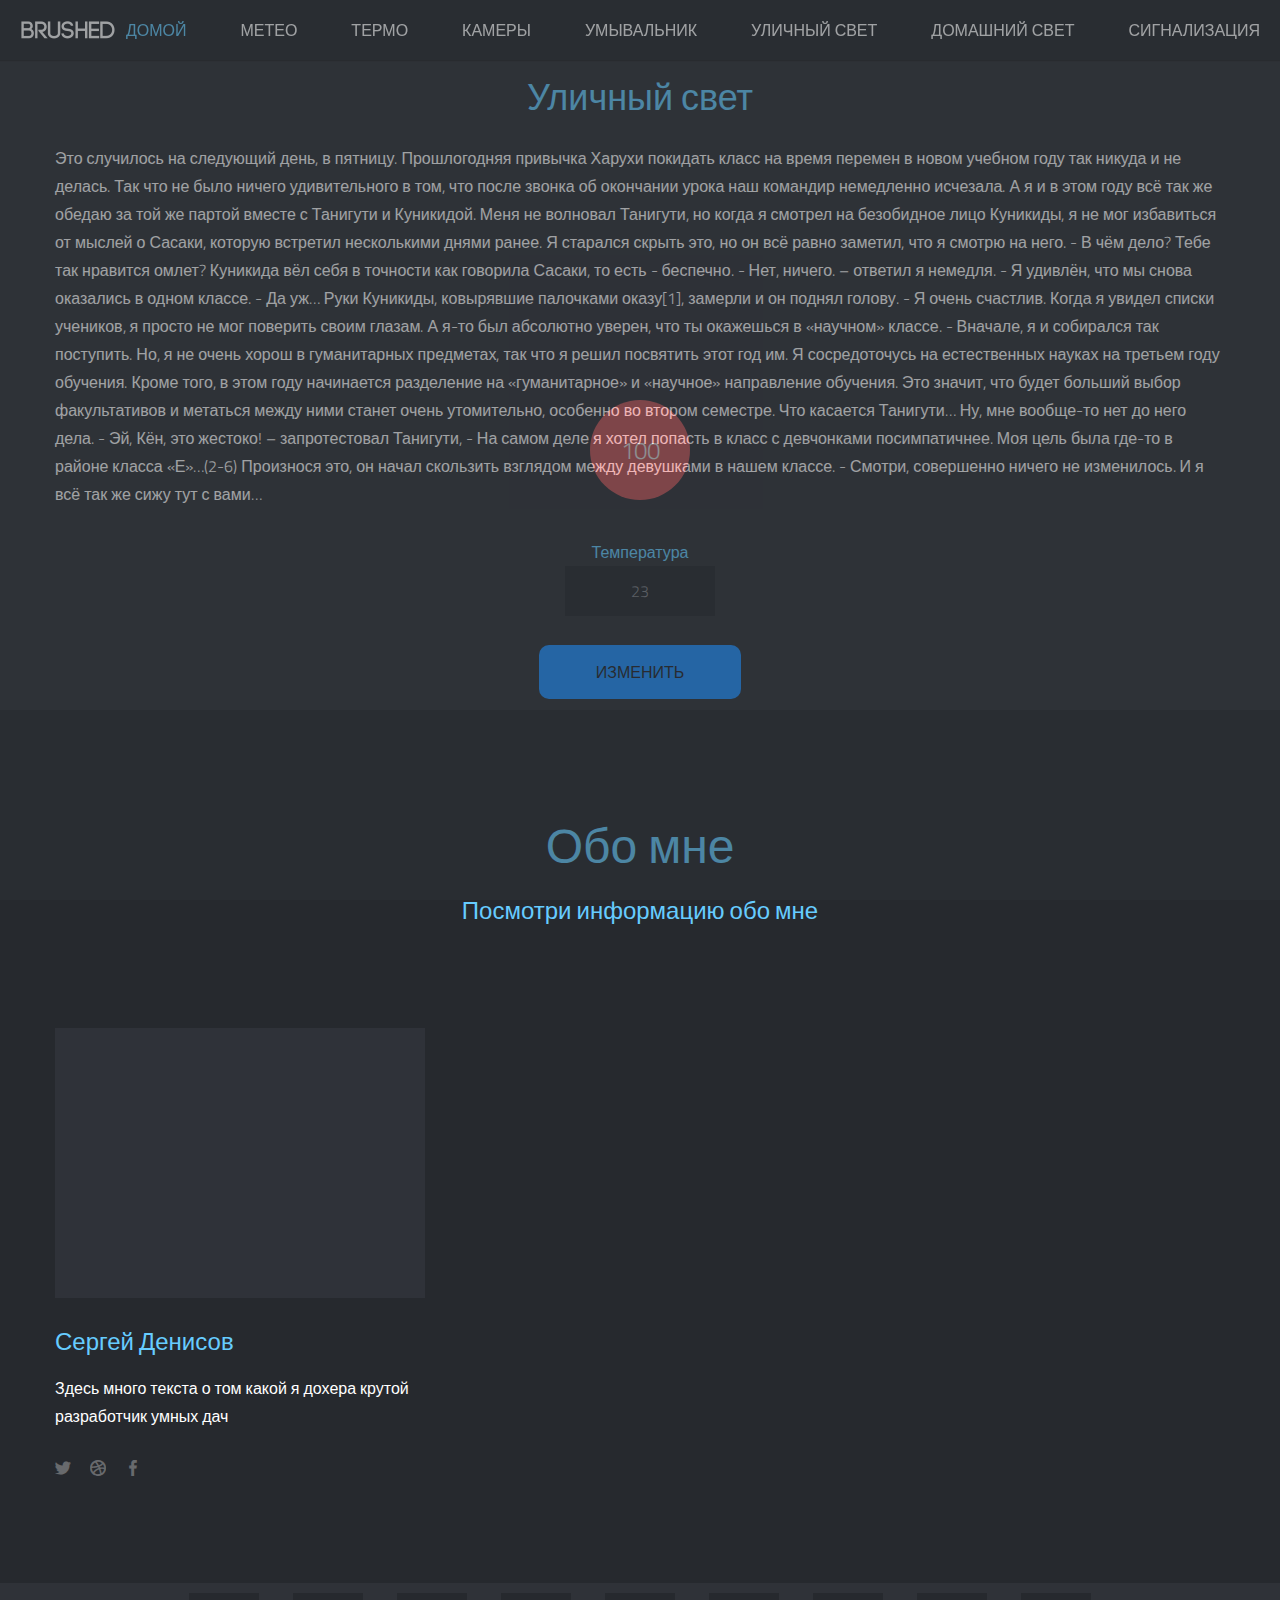
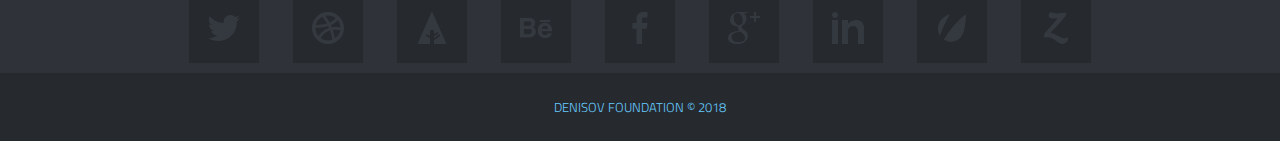
==== main.html @ de4d0b12 "Remake site core" ====
<!DOCTYPE html>
<!--[if lt IE 7]><html class="no-js lt-ie9 lt-ie8 lt-ie7" lang="en"> <![endif]-->
<!--[if (IE 7)&!(IEMobile)]><html class="no-js lt-ie9 lt-ie8" lang="en"><![endif]-->
<!--[if (IE 8)&!(IEMobile)]><html class="no-js lt-ie9" lang="en"><![endif]-->
<!--[if (IE 9)]><html class="no-js ie9" lang="en"><![endif]-->
<!--[if gt IE 8]><!--> <html lang="en-US"> <!--<![endif]-->
<head>

<!-- Meta Tags -->
<meta http-equiv="Content-Type" content="text/html; charset=UTF-8" />

<title>Дача будущего</title>   

<meta name="description" content="Insert Your Site Description" /> 

<!-- Mobile Specifics -->
<meta name="viewport" content="width=device-width, initial-scale=1.0">
<meta name="HandheldFriendly" content="true"/>
<meta name="MobileOptimized" content="320"/>   

<!-- Mobile Internet Explorer ClearType Technology -->
<!--[if IEMobile]>  <meta http-equiv="cleartype" content="on">  <![endif]-->


<link href="/css/bootstrap.min.css" rel="stylesheet">
<link href="/css/main.css" rel="stylesheet">
<link href="/css/supersized.css" rel="stylesheet">
<link href="/css/supersized.shutter.css" rel="stylesheet">
<link href="/css/fancybox/jquery.fancybox.css" rel="stylesheet">
<link href="/css/fonts.css" rel="stylesheet">
<link href="/css/shortcodes.css" rel="stylesheet">
<link href="/css/bootstrap-responsive.min.css" rel="stylesheet">
<link href="/css/responsive.css" rel="stylesheet">
<link href="/css/supersized.css" rel="stylesheet">
<link href="/css/supersized.shutter.css" rel="stylesheet">


<link href='http://fonts.googleapis.com/css?family=Titillium+Web:400,200,200italic,300,300italic,400italic,600,600italic,700,700italic,900' rel='stylesheet' type='text/css'>

<!-- Fav Icon -->
<link rel="shortcut icon" href="#">

<link rel="apple-touch-icon" href="#">
<link rel="apple-touch-icon" sizes="114x114" href="#">
<link rel="apple-touch-icon" sizes="72x72" href="#">
<link rel="apple-touch-icon" sizes="144x144" href="#">

<script src="/js/modernizr.js"></script>

<!-- Analytics -->
<script type="text/javascript">

  var _gaq = _gaq || [];
  _gaq.push(['_setAccount', 'Insert Your Code']);
  _gaq.push(['_trackPageview']);

  (function() {
    var ga = document.createElement('script'); ga.type = 'text/javascript'; ga.async = true;
    ga.src = ('https:' == document.location.protocol ? 'https://ssl' : 'http://www') + '.google-analytics.com/ga.js';
    var s = document.getElementsByTagName('script')[0]; s.parentNode.insertBefore(ga, s);
  })();

</script>
<!-- End Analytics -->

</head>


<body>

<!-- This section is for Splash Screen -->
<div class="ole">
<section id="jSplash">
	<div id="circle"></div>
</section>
</div>
<!-- End of Splash Screen -->



<!-- Header -->
<header>
    <div class="sticky-nav">
    	<a id="mobile-nav" class="menu-nav" href="#menu-nav"></a>
        
        <div id="logo">
        	<a id="goUp" href="#home-slider" title="Brushed | Responsive One Page Template">Что это</a>
        </div>
        
        <nav id="menu">
        	<ul id="menu-nav">
            	<li class="current"><a onclick="mainPage()">Домой</a></li>
                <li><a href="#about">Метео</a></li>
                <li><a href="#contact">Термо</a></li>
                <li><a href="#work">Камеры</a></li>
                <li><a href="#about">Умывальник</a></li>
                <li><a href="#contact">Уличный свет</a></li>
                <li><a href="#work">Домашний свет</a></li>
                <li><a href="#work">Сигнализация</a></li>
            </ul>
        </nav>
        
    </div>
</header>
<!-- End Header -->
  



<div id="work" class="page">
	<div class="container">
        <center>
    <h2 class="title" id="title">Уличный свет</h2>
</center>
            <p>
                    Это случилось на следующий день, в пятницу.

Прошлогодняя привычка Харухи покидать класс на время перемен в новом учебном году так никуда и не делась. Так что не было ничего удивительного в том, что после звонка об окончании урока наш командир немедленно исчезала. А я и в этом году всё так же обедаю за той же партой вместе с Танигути и Куникидой.

Меня не волновал Танигути, но когда я смотрел на безобидное лицо Куникиды, я не мог избавиться от мыслей о Сасаки, которую встретил несколькими днями ранее. Я старался скрыть это, но он всё равно заметил, что я смотрю на него.

- В чём дело? Тебе так нравится омлет?

Куникида вёл себя в точности как говорила Сасаки, то есть - беспечно.

- Нет, ничего. – ответил я немедля.

- Я удивлён, что мы снова оказались в одном классе.

- Да уж…

Руки Куникиды, ковырявшие палочками оказу[1], замерли и он поднял голову.

- Я очень счастлив. Когда я увидел списки учеников, я просто не мог поверить своим глазам.

А я-то был абсолютно уверен, что ты окажешься в «научном» классе.

- Вначале, я и собирался так поступить. Но, я не очень хорош в гуманитарных предметах, так что я решил посвятить этот год им. Я сосредоточусь на естественных науках на третьем году обучения. Кроме того, в этом году начинается разделение на «гуманитарное» и «научное» направление обучения. Это значит, что будет больший выбор факультативов и метаться между ними станет очень утомительно, особенно во втором семестре.

Что касается Танигути… Ну, мне вообще-то нет до него дела.

- Эй, Кён, это жестоко! – запротестовал Танигути, - На самом деле я хотел попасть в класс с девчонками посимпатичнее. Моя цель была где-то в районе класса «Е»…(2-6)

Произнося это, он начал скользить взглядом между девушками в нашем классе.

- Смотри, совершенно ничего не изменилось. И я всё так же сижу тут с вами…  
            </p>
            <center>
            <form id="contact-form" class="contact-form" action="#">
                <a>Температура</a>
                <p class="contact-email">
                    <b><input style="width: 150px; text-align: center;" id="temp" type="text" placeholder="23" value="" name="email" /></b>
                </p>
                <br>
                <p>
                    <a style="width: 150px;" id="contact-submit" class="button" onclick="setTemp()">Изменить</a>
                </p>
            </form>
        </center>
    </div>
</div>




<!-- About Section -->
<div id="about" class="page-alternate">
<div class="container">
    <!-- Title Page -->
    <div class="row">
        <div class="span12">
            <div class="title-page">
                <h2 class="title">Обо мне</h2>
                <h3 class="title-description">Посмотри информацию обо мне</h3>
            </div>
        </div>
    </div>
    <!-- End Title Page -->
    
    <!-- People -->
    <div class="row" >
        <!-- Start Profile -->      
    	<div class="span4 profile" >     
        	<div class="image-wrap">                   
                <div class="hover-wrap">                    
                    <span class="overlay-img"></span>
                    <span class="overlay-text-thumb">Разработчик</span>
                </div>
                <img src="/img/profile/profile-01.jpg" alt="John Doe">
            </div>            
            <h3 class="profile-name">Сергей Денисов</h3>
            <p class="profile-description">Здесь много текста о том какой я дохера крутой разработчик умных дач</p>
            	
            <div class="social">
            	<ul class="social-icons">
                	<li><a href="#"><i class="font-icon-social-twitter"></i></a></li>
                    <li><a href="#"><i class="font-icon-social-dribbble"></i></a></li>
                    <li><a href="#"><i class="font-icon-social-facebook"></i></a></li>
                </ul>
            </div>
        
        </div>
    
        <!-- End Profile -->
    </div>
    <!-- End People -->
</div>
</div>
<!-- End About Section -->


<!-- 
<div id="contact" class="page">
<div class="container">

    <div class="row">
        <div class="span12">
            <div class="title-page">
                <h2 class="title">Get in Touch</h2>
                <h3 class="title-description">We’re currently accepting new client projects. We look forward to serving you.</h3>
            </div>
        </div>
    </div>

    

    <div class="row">
    	<div class="span9">
        
        	<form id="contact-form" class="contact-form" action="#">
            	<p class="contact-name">
            		<input id="contact_name" type="text" placeholder="Full Name" value="" name="name" />
                </p>
                <p class="contact-email">
                	<input id="contact_email" type="text" placeholder="Email Address" value="" name="email" />
                </p>
                <p class="contact-message">
                	<textarea id="contact_message" placeholder="Your Message" name="message" rows="15" cols="40"></textarea>
                </p>
                <p class="contact-submit">
                	<a id="contact-submit" class="submit" href="#">Send Your Email</a>
                </p>
                
                <div id="response">
                
                </div>
            </form>
         
        </div>
        
        <div class="span3">
        	<div class="contact-details">
        		<h3>Contact Details</h3>
                <ul>
                    <li><a href="#">hello@brushed.com</a></li>
                    <li>(916) 375-2525</li>
                    <li>
                        Brushed Studio
                        <br>
                        5240 Vanish Island. 105
                        <br>
                        Unknow
                    </li>
                </ul>
            </div>
        </div>
    </div>

</div>
</div>
 End Contact Section -->


<!-- Socialize -->
<div id="social-area" class="page">
	<div class="container">
    	<div class="row">
            <div class="span12">
                <nav id="social">
                    <ul>
                        <li><a href="https://twitter.com/Bluxart" title="Follow Me on Twitter" target="_blank"><span class="font-icon-social-twitter"></span></a></li>
                        <li><a href="http://dribbble.com/Bluxart" title="Follow Me on Dribbble" target="_blank"><span class="font-icon-social-dribbble"></span></a></li>
                        <li><a href="http://forrst.com/people/Bluxart" title="Follow Me on Forrst" target="_blank"><span class="font-icon-social-forrst"></span></a></li>
                        <li><a href="http://www.behance.net/alessioatzeni" title="Follow Me on Behance" target="_blank"><span class="font-icon-social-behance"></span></a></li>
                        <li><a href="https://www.facebook.com/Bluxart" title="Follow Me on Facebook" target="_blank"><span class="font-icon-social-facebook"></span></a></li>
                        <li><a href="https://plus.google.com/105500420878314068694" title="Follow Me on Google Plus" target="_blank"><span class="font-icon-social-google-plus"></span></a></li>
                        <li><a href="http://www.linkedin.com/in/alessioatzeni" title="Follow Me on LinkedIn" target="_blank"><span class="font-icon-social-linkedin"></span></a></li>
                        <li><a href="http://themeforest.net/user/Bluxart" title="Follow Me on ThemeForest" target="_blank"><span class="font-icon-social-envato"></span></a></li>
                        <li><a href="http://zerply.com/Bluxart/public" title="Follow Me on Zerply" target="_blank"><span class="font-icon-social-zerply"></span></a></li>
                    </ul>
                </nav>
            </div>
        </div>
    </div>
</div>
<!-- End Socialize -->

<!-- Footer -->
<footer>
	<p class="credits"><a>Denisov Foundation &copy; 2018</a></a></p>
</footer>
<!-- End Footer -->

<!-- Back To Top -->
<a id="back-to-top" href="#">
	<i class="font-icon-arrow-simple-up"></i>
</a>
<!-- End Back to Top -->


<!-- Js -->
<script src="http://ajax.googleapis.com/ajax/libs/jquery/1.9.1/jquery.min.js"></script> <!-- jQuery Core -->
<script src="/js/bootstrap.min.js"></script> <!-- Bootstrap -->
<script src="/js/supersized.3.2.7.min.js"></script> <!-- Slider -->
<script src="/js/waypoints.js"></script> <!-- WayPoints -->
<script src="/js/waypoints-sticky.js"></script> <!-- Waypoints for Header -->
<script src="/js/jquery.isotope.js"></script> <!-- Isotope Filter -->
<script src="/js/jquery.fancybox.pack.js"></script> <!-- Fancybox -->
<script src="/js/jquery.fancybox-media.js"></script> <!-- Fancybox for Media -->
<script src="/js/jquery.tweet.js"></script> <!-- Tweet -->
<script src="/js/plugins.js"></script>
<script src="/js/main.js"></script> <!-- Default JS -->
<script src="/js/temp.js"></script>
<script src="/js/pages.js"></script>
<!-- End Js -->

</body>
</html>
---- css/main.css ----
/*
Theme Name: Brushed 
Theme URI: http://www.themes.alessioatzeni.com/html/brushed/
Author: Alessio Atzeni
Author URI: http://www.alessioatzeni.com
Description: Personal Website and Portfolio of Alessio Atzeni
Version: 1.0
*/


/* ==================================================
   Basic Styles
================================================== */

html, body {
	height: 100%;
}

html, hmtl a{
	width:100%;
	font-size: 100%; 
	-webkit-text-size-adjust: 100%; 
	-ms-text-size-adjust: 100%;
}

body{
	background:#2F3238;
	color:#FFFFFF;
	font-weight:300;
	font-size:16px;
	font-family: 'Titillium Web', sans-serif;
	line-height:28px;
}


a{
	color:#6Cf;
	text-decoration: none;
	cursor: pointer;
	
	-webkit-transition: color 0.1s linear 0s;	
	   -moz-transition: color 0.1s linear 0s;
		 -o-transition: color 0.1s linear 0s;
		    transition: color 0.1s linear 0s;
}

a:hover,
a:active,
a:focus{
	outline: 0;
	color: #00fafa;
	text-decoration:none;
}

a img {
	border: none;
}

a > img {
	vertical-align: bottom;	
}

img {
	max-width: none;	
}

strong {
  	font-weight: 500;
}

p {
	margin: 0 0 30px;
}

hr {
	border-style: dashed;
	border-color: #3C3F45;
	border-bottom: none;
	border-left: none;
	border-right: none;
	margin: 50px 0;	
}

.align_left{
	float:left;
	margin:0 25px 0 0px!important;
}

.align_right{
	float:right;
	margin:0 0 0 25px!important;
}

.text_align_left {
	text-align: left;
}

.text_align_center {
	text-align: center;
}

.text_align_right {
	text-align: right;	
}

.color-text {
    color: #DE5E60;
}

.through{
	text-decoration:line-through;
}

input, button, select, textarea {
	font-weight: 300;
	font-family: 'Titillium Web', sans-serif;
	outline: 0;
}

input:focus, 
textarea:focus,
input[type="text"]:focus {
	outline: 0;
}

input:-moz-placeholder,
textarea:-moz-placeholder {
  color: #7F8289;
}

input:-ms-input-placeholder,
textarea:-ms-input-placeholder {
  color: #7F8289;
}

input::-webkit-input-placeholder,
textarea::-webkit-input-placeholder {
  color: #7F8289;
}

/* ==================================================
   Code and Pre
================================================== */

code,
pre {
  	padding: 0 3px 2px;
  	-webkit-border-radius: 3px;
       -moz-border-radius: 3px;
            border-radius: 3px;
  	color: #232527;
  	font-size: 12px;
  	font-family: Monaco, Menlo, Consolas, "Courier New", monospace;
}

code {
  	padding: 2px 4px;
  	border: 1px solid #dde4e9;
  	background-color: #F6F6F6;
  	color: #232527;
  	white-space: nowrap;
}

pre {
  	display: block;
  	margin: 70px 50px;
  	padding: 30px;
  	border: 1px solid #dde4e9;
  	-webkit-border-radius: 4px;
       -moz-border-radius: 4px;
            border-radius: 4px;
  	background-color: #FCFCFC;
  	white-space: pre;
  	white-space: pre-wrap;
  	word-wrap: break-word;
  	word-break: break-all;
  	font-size: 12px;
  	line-height: 20px;
}

pre code {
  	padding: 0;
  	border: 0;
  	background-color: transparent;
  	color: inherit;
  	white-space: pre;
  	white-space: pre-wrap;
}

.pre-scrollable {
  	overflow-y: scroll;
  	max-height: 340px;
}

/* ==================================================
   Typography
================================================== */

h1,
h2,
h3,
h4,
h5,
h6{
	margin:0 0 20px 0;
	color:#6Cf;
	font-weight:300;
	font-family: 'Titillium Web', sans-serif;
	line-height:1.5em;
}

h1{
	font-size:48px;
}

h2{
	font-size:36px;
}

h3{
	font-size:24px;
}

h4{
	font-size:20px;
}

h5{
	font-size:18px;
}

h6{
	font-size:16px;
}

h3.spec {
	color: #FFFFFF;
    font-size: 24px;
    font-weight: 300;
    line-height: 1em;
    margin-bottom: 30px;
    text-transform: uppercase;
}


/* ==================================================
   Margin Bottom Sets
================================================== */

.margin-0{
	margin-bottom:0 !important;
}

.margin-10{
	margin-bottom:10px !important;
}

.margin-15{
	margin-bottom:15px !important;
}

.margin-20{
	margin-bottom:20px !important;
}

.margin-30{
	margin-bottom:30px !important;
}

.margin-40{
	margin-bottom:40px !important;
}

.margin-50{
	margin-bottom:50px !important;
}

.margin-60{
	margin-bottom:60px !important;
}

.margin-70{
	margin-bottom:70px !important;
}

.margin-80{
	margin-bottom:80px !important;
}

/* ==================================================
   Header
================================================== */

header {
	width: 100%;
	z-index: 99;
}

header .sticky-nav {
	position: relative;
	width: 100%;
	height: 60px;
	background: #26292E;
	z-index: 1001;
	
	-webkit-box-shadow: 0 1px 1px rgba(0, 0, 0, 0.25);
	-moz-box-shadow: 0 1px 1px rgba(0, 0, 0, 0.25);
	box-shadow: 0 1px 1px rgba(0, 0, 0, 0.25);
}

header .sticky-nav.stuck {
	position: fixed;
	top: 0;
	left: 0;
	z-index: 1001;
}

header #logo {
	color: #FFFFFF;
	float: left;
	padding: 15px 0;
	margin-left: 20px;
}

header #logo a {
	background: url(../img/logo.png) no-repeat;
	width: 96px;
	height: 30px;
	text-indent: -9999px;
	display: block;
	opacity: 1;
	filter: alpha(opacity=100);
	
	-webkit-transition: opacity 0.25s ease-in-out 0s;	
	   -moz-transition: opacity 0.25s ease-in-out 0s;
		 -o-transition: opacity 0.25s ease-in-out 0s;
		    transition: opacity 0.25s ease-in-out 0s;	
}

header #logo a:hover {
	opacity: 0.65;
	filter: alpha(opacity=65);	
}

nav#menu {
	float: right;
	margin-right: 20px;
}

nav#menu #menu-nav {
	margin: 0;
	padding: 0;	
}

nav#menu #menu-nav li {
	list-style: none;
	display: inline-block;
	margin-left: 50px;	
}

nav#menu #menu-nav li:first-child {
	margin-left: 0;	
}

nav#menu #menu-nav li a {
	color: #FFFFFF;
	font-size: 16px;
	font-weight: 300;
	line-height: 60px;
	display: block;
	text-transform: uppercase;
}

nav#menu #menu-nav li.current a,
nav#menu #menu-nav li a:hover {
	color: #6Cf;
}


/* ==================================================
   Mobile Navigation
================================================== */

#mobile-nav {
	display: none;	
}

.menu-nav {
	background:url(../img/menu-mobile.png) 0 0 no-repeat;
	width: 16px;
	height: 16px;
	display: block;
	margin: 22px 0 0 0;
	
	-webkit-transform: rotate(0deg);
	   -moz-transform: rotate(0deg);
		-ms-transform: rotate(0deg);
		 -o-transform: rotate(0deg);
			transform: rotate(0deg);
	
	-webkit-transition: -webkit-transform 250ms ease-out 0s;	
	   -moz-transition: -moz-transform 250ms ease-out 0s;
		 -o-transition: -o-transform 250ms ease-out 0s;
		    transition: transform 250ms ease-out 0s;
}

.menu-nav.open {
	background-position: 0 -16px;
		  
	-webkit-transform: rotate(-180deg);
	   -moz-transform: rotate(-180deg);
		-ms-transform: rotate(-180deg);
		 -o-transform: rotate(-180deg);
			transform: rotate(-180deg);
	
	-webkit-transition: -webkit-transform 250ms ease-out 0s;	
	   -moz-transition: -moz-transform 250ms ease-out 0s;
		 -o-transition: -o-transform 250ms ease-out 0s;
		    transition: transform 250ms ease-out 0s;	
}

#navigation-mobile {
	display: none;
	text-align: center;
	width: 100%;
	background: #26292E;	
	border-bottom: 1px solid #2F3238;
	position: relative;
	float: left;
	z-index: 9999;
}

#navigation-mobile li {
	list-style: none;
	border-top: 1px solid #2F3238;
}

#navigation-mobile li a{
	display: block;
	font-size: 16px;
	text-transform: uppercase;
	padding: 20px 0;
}


/* ==================================================
   Section Page
================================================== */

.page {
	background: #2F3238;
	padding: 10px 0;
	position: relative;
	z-index: 99;
}

.page-alternate {
	background: #26292E;
	padding: 100px 0;
	position: relative;
	z-index: 99;
}

.title-page {
	text-align: center;
	margin-bottom: 100px;	
}

.title-page .title {
	font-size: 48px;
	margin: 0 0 10px 0
}

.title-page .title-description {
	font-size: 24px;
	font-weight: 200;
	margin: 0;
}

/* ==================================================
   Section Portfolio
================================================== */

.type-work {
	color: #FFFFFF;
	font-size: 24px;
	font-weight: 300;
	margin-bottom: 30px;
	line-height: 1em;
	text-transform: uppercase;
}

.work-nav #filters {
	margin: 0;
	padding: 0;
	list-style: none;
}

.work-nav #filters li {
	margin: 0 0 30px 0;
	padding: 0;
}

.work-nav #filters li a {
	color: #7F8289;
	font-size: 16px;
	display: block;	
}

.work-nav #filters li a:hover {
	color: #FFFFFF;
}

.work-nav #filters li a.selected {
	color: #DE5E60;
}

#thumbs {
	margin: 0;
	padding: 0;	
}

#thumbs li {
	list-style-type: none;
}

.item-thumbs {
	position: relative;
	overflow: hidden;
	margin-bottom: 30px;
	cursor: pointer;
}

.item-thumbs a + img {
	width: 100%;	
}

.item-thumbs .hover-wrap {
	position: absolute;
	display: block;
	width: 100%;
	height: 100%;
	
	opacity: 0;
	filter: alpha(opacity=0);
	
	-webkit-transition: all 450ms ease-out 0s;	
	   -moz-transition: all 450ms ease-out 0s;
		 -o-transition: all 450ms ease-out 0s;
		    transition: all 450ms ease-out 0s;
		  
	-webkit-transform: rotateY(180deg) scale(0.5,0.5);
	   -moz-transform: rotateY(180deg) scale(0.5,0.5);
		-ms-transform: rotateY(180deg) scale(0.5,0.5);
		 -o-transform: rotateY(180deg) scale(0.5,0.5);
			transform: rotateY(180deg) scale(0.5,0.5);	
}

.item-thumbs:hover .hover-wrap,
.item-thumbs.active .hover-wrap {
	opacity: 1;
	filter: alpha(opacity=100);
	
	-webkit-transform: rotateY(0deg) scale(1,1);
	   -moz-transform: rotateY(0deg) scale(1,1);
		-ms-transform: rotateY(0deg) scale(1,1);
		 -o-transform: rotateY(0deg) scale(1,1);
		    transform: rotateY(0deg) scale(1,1);
}

.item-thumbs .hover-wrap .overlay-img {
	position: absolute;
	width: 100%;
	height: 100%;
	background: #DE5E60;
	
	opacity: 0.80;
	filter: alpha(opacity=80);
}

.item-thumbs .hover-wrap .overlay-img-thumb {
	position: absolute;
	top: 50%;
	left: 50%;
	margin: -16px 0 0 -16px;
	color: #FFFFFF;
	font-size: 32px;
	line-height: 1em;
	
	opacity: 1;
	filter: alpha(opacity=100);
}


/* ==================================================
   About Section
================================================== */

.profile-name {
	margin-bottom: 15px;	
}

.profile-description {
	margin-bottom: 25px;	
}

.image-wrap {
	position: relative;
	overflow: hidden;
	margin-bottom: 25px;
	cursor: pointer;
}

.image-wrap img {
	width: 100%;	
}

.image-wrap  .hover-wrap {
	position: absolute;
	display: block;
	width: 100%;
	height: 100%;
	
	opacity: 0;
	filter: alpha(opacity=0);
	
	-webkit-transition: all 450ms ease-out 0s;	
	   -moz-transition: all 450ms ease-out 0s;
		 -o-transition: all 450ms ease-out 0s;
		    transition: all 450ms ease-out 0s;
		  
	-webkit-transform: rotateY(180deg) scale(0.5,0.5);
	   -moz-transform: rotateY(180deg) scale(0.5,0.5);
		-ms-transform: rotateY(180deg) scale(0.5,0.5);
		 -o-transform: rotateY(180deg) scale(0.5,0.5);
			transform: rotateY(180deg) scale(0.5,0.5);	
}

.image-wrap:hover .hover-wrap,
.image-wrap.active .hover-wrap {
	opacity: 1;
	filter: alpha(opacity=100);
	
	-webkit-transform: rotateY(0deg) scale(1,1);
	   -moz-transform: rotateY(0deg) scale(1,1);
		-ms-transform: rotateY(0deg) scale(1,1);
		 -o-transform: rotateY(0deg) scale(1,1);
		    transform: rotateY(0deg) scale(1,1);
}

.image-wrap .hover-wrap .overlay-img {
	position: absolute;
	width: 100%;
	height: 100%;
	background: #DE5E60;
	
	opacity: 0.80;
	filter: alpha(opacity=80);
}

.image-wrap .hover-wrap .overlay-text-thumb {
	position: absolute;
	width: 100%;
	height: 32px;
	top: 50%;
	margin: -16px 0 0 0;
	color: #FFFFFF;
	font-size: 20px;
	font-weight: 300;
	line-height: 32px;
	text-transform: uppercase;
	text-align: center;
	
	opacity: 1;
	filter: alpha(opacity=100);
}

.social-icons {
	margin: 0;
	padding: 0;
}

.social-icons li {
	display: inline-block;
	margin-left: 15px;	
}

.social-icons li:first-child {
	margin-left: 0;
}

.social-icons li a{
	color: #FFFFFF;
	font-size: 16px;
	line-height: 1em;
	width: 16px;
	height: 16px;
	
	opacity: 0.3;
	filter: alpha(opacity=30);
	
	-webkit-transition: opacity 0.1s linear 0s;	
	   -moz-transition: opacity 0.1s linear 0s;
		 -o-transition: opacity 0.1s linear 0s;
		    transition: opacity 0.1s linear 0s;
}

.social-icons li a:hover{
	opacity: 1;
	filter: alpha(opacity=100);
}

/* ==================================================
   Contact Section
================================================== */

.contact-details h3 {
	color: #FFFFFF;
    font-size: 24px;
    font-weight: 300;
    margin-bottom: 30px;
	line-height: 1em;
    text-transform: uppercase;
}

.contact-details ul {
	margin: 0;
	padding: 0;
	list-style: none;	
}

.contact-details ul li {
	margin: 0 0 20px;
	line-height: 28px;
	padding: 0;	
}

#contact-form {
	margin-bottom: 0;	
}

#contact-form p {
	margin-bottom: 1px;	
}

#contact-form input,
#contact-form textarea {
    border: none;
	-webkit-border-radius: 0;
	-moz-border-radius: 0;
    border-radius: 0;
	
    -webkit-box-shadow: none;
	-moz-box-shadow: none;
	box-shadow: none;
	
	background: #26292E;
    color: #FFFFFF;
    font-size: 16px;
    height: auto;
    padding: 15px;
	margin: 0;
	
    resize: none;
}

#contact-form input {
    width: 100%;
	-webkit-box-sizing: border-box;
	-moz-box-sizing: border-box;
	box-sizing: border-box;
}

#contact-form textarea {
    width: 100%;
	resize: vertical;
	-webkit-box-sizing: border-box;
	-moz-box-sizing: border-box;
	box-sizing: border-box;
}

#contact-form .submit {
    background: #3C3F45;
    color: #23262C;
    cursor: pointer;
    display: inline-block;
    font-size: 18px;
    font-weight: 500;
    padding: 16px 40px;
    text-align: center;
    vertical-align: middle;
    width: auto;
	margin-top: 30px;
	
	-webkit-transition: background 0.1s linear 0s, color 0.1s linear 0s;	
	   -moz-transition: background 0.1s linear 0s, color 0.1s linear 0s;
		 -o-transition: background 0.1s linear 0s, color 0.1s linear 0s;
		    transition: background 0.1s linear 0s, color 0.1s linear 0s;
}

#contact-form .submit:hover {
    background: #DE5E60;
    color: #FFFFFF;
}

#response {
	margin-top: 20px;
	color: #FFFFFF;
}


/* ==================================================
   Twitter Feed
================================================== */

#twitter-feed {
	padding: 100px 0 90px;
	text-align: center;	
}

#twitter-feed .follow {
	position: absolute;
	bottom: 30px;
	left: 50%;
	margin-left: -8px;
	font-size: 16px;	
}

#ticker .tweet_list {
	margin: 0;
	padding: 0;
	height: 64px;
	list-style: none;
	overflow-y: hidden;	
}

#ticker .tweet_list li {
	font-size: 18px;
	height: 64px;
	line-height: 28px;
	overflow: hidden;
}

#ticker .tweet_list .tweet_time a {
	color: #7f8289;
	font-size: 14px;
	font-style: italic;
	margin-left: 10px;	
}

#ticker .tweet_list .tweet_time a:hover {
	color: #FFFFFF;	
}


/* ==================================================
   Social Area
================================================== */

#social-area {
    text-align: center;
}

#social-area #social ul {
	margin: 0;
	padding: 0;
}

#social-area #social ul li {
	display: inline-block;
	margin-left: 30px;
	list-style: none;
	cursor: pointer;
}

#social-area #social ul li:first-child {
	margin-left: 0;
}

#social ul li a {
	display: block;
	width: 70px;
	height: 70px;

	background: #26292E;
	
	-webkit-transition: all 400ms ease-out 0s;	
	   -moz-transition: all 400ms ease-out 0s;
		 -o-transition: all 400ms ease-out 0s;
		    transition: all 400ms ease-out 0s;
	
	-webkit-transform: rotateY(180deg);
	   -moz-transform: rotateY(180deg);
		-ms-transform: rotateY(180deg);
		 -o-transform: rotateY(180deg);
			transform: rotateY(180deg);
}

#social ul li a span {
	display: inline-block;
	margin: 0;
	color: #55606a;
	font-size: 32px;
	line-height: 70px;
	
	opacity: 0.3;
	filter: alpha(opacity=30);
	
	-webkit-transition: all 400ms ease-out 0s;	
	   -moz-transition: all 400ms ease-out 0s;
		 -o-transition: all 400ms ease-out 0s;
		    transition: all 400ms ease-out 0s;
		  
	-webkit-transform: rotateY(180deg);
	   -moz-transform: rotateY(180deg);
		-ms-transform: rotateY(180deg);
		 -o-transform: rotateY(180deg);
			transform: rotateY(180deg);
}

#social ul li:hover a,
#social ul li.active a {
	background-color: #DE5E60;	
	
	-webkit-transform: rotateY(0deg);
	   -moz-transform: rotateY(0deg);
		-ms-transform: rotateY(0deg);
		 -o-transform: rotateY(0deg);
		    transform: rotateY(0deg);
}

#social ul li:hover a span,
#social ul li.active a span {
	color: #FFFFFF;
	opacity: 1;
	filter: alpha(opacity=100);
	
	-webkit-transform: rotateY(0deg);
	   -moz-transform: rotateY(0deg);
		-ms-transform: rotateY(0deg);
		 -o-transform: rotateY(0deg);
			transform: rotateY(0deg);
}

/* ==================================================
   Footer
================================================== */

footer {
	position: relative;
	width: 100%;
	height: auto;
	background: #26292E;
	text-align: center;
	z-index: 99;
}

footer .credits {
	color: #FFFFFF;
	font-size: 13px;
	margin-bottom: 0;
	padding: 20px 0;
	text-transform: uppercase;	
}

/* ==================================================
   Back to Top
================================================== */

#back-to-top {
	display: none;
	background-color: #3C3F45;
	margin: 0;
	position: fixed;
	bottom: 0;
	right: 0;
	width: 50px;
	height: 50px;
	z-index: 99;
	
	-webkit-transition: background 0.1s linear 0s;	
	   -moz-transition: background 0.1s linear 0s;
		 -o-transition: background 0.1s linear 0s;
		    transition: background 0.1s linear 0s;
}

#back-to-top:hover {
	background-color:#DE5E60;
}

#back-to-top i {
	font-size: 16px;
	color: #FFFFFF;
	position: absolute;
	left: 50%;
	top: 50%;
	margin-top: -7px;
	line-height: 1em;
}

#back-to-top i {
	margin-left: -7px;	
}


/* ==================================================
   Preloader
================================================== */

#jpreOverlay,
#jSplash {
	background-color: #2F3238;
	position: absolute;
	width: 100%;
	height: 100%;
	z-index: 700;
}

#jpreSlide{
	position: absolute;
	top: 50% !important;
	left: 50% !important;
	margin: -50px 0 0 -50px;
	width: 100px;
	height: 100px;
}

#jpreLoader {
	position: relative !important;
	width: 100% !important;
	height: 100% !important;
	top: 0 !important;	
}

#jprePercentage {
	width: 50px;
	height: 50px !important;
	line-height: 50px;
	position: absolute !important;
	text-align: center;
	left: 50%;
	top: 50%;
	margin: -25px 0 0 -25px;
	z-index: 800;
	
	font-size: 24px;
	color: #FFFFFF;	

	-webkit-animation: circle 1s infinite forwards;
	   -moz-animation: circle 1s infinite forwards;
		-ms-animation: circle 1s infinite forwards;
		 -o-animation: circle 1s infinite forwards;
			animation: circle 1s infinite forwards;
}

#circle {
	position: absolute;
	top: 50%;
	left: 50%;
	z-index: 11;
	margin: -50px 0 0 -50px;
	width: 100px;
	height: 100px;
	background: #DE5E60;
	-webkit-border-radius: 999px;
	-moz-border-radius: 999px;
	border-radius: 999px;
	opacity: 0;
	filter: alpha(opacity=0);
			
	-webkit-animation: circle 1s infinite forwards;
	   -moz-animation: circle 1s infinite forwards;
		-ms-animation: circle 1s infinite forwards;
			animation: circle 1s infinite forwards;
}

@-webkit-keyframes circle {
	0% {-webkit-transform: rotateY(0deg);
		-webkit-animation-timing-function: ease-in;
	}
	50% {-webkit-transform: rotateY(180deg);
		-webkit-animation-timing-function: ease-out;
	}
	100% {-webkit-transform: rotateY(0deg);
		-webkit-animation-timing-function: ease-in;
	}
}

@-moz-keyframes circle {
	0% {-moz-transform: rotateY(0deg);
	}
	50% {-moz-transform: rotateY(180deg);
		-moz-animation-timing-function: ease-out;
	}
	100% {-moz-transform: rotateY(0deg);
		-moz-animation-timing-function: ease-in;
	}
}

@-ms-keyframes circle {
	0% {-ms-transform: rotateY(0deg);
		-ms-animation-timing-function: ease-in;
	}
	50% {-ms-transform: rotateY(180deg);
		-ms-animation-timing-function: ease-out;
	}
	100% {-ms-transform: rotateY(0deg);
		-ms-animation-timing-function: ease-in;
	}
}

@-o-keyframes circle {
	0% {-o-transform: rotateY(0deg);
		-o-animation-timing-function: ease-in;
	}
	50% {-o-transform: rotateY(180deg);
		-o-animation-timing-function: ease-out;
	}
	100% {-o-transform: rotateY(0deg);
		-o-animation-timing-function: ease-in;
	}
}

@keyframes circle {
	0% {transform: rotateY(0deg);
		animation-timing-function: ease-in;
	}
	50% {transform: rotateY(180deg);
		animation-timing-function: ease-out;
	}
	100% {transform: rotateY(0deg);
		animation-timing-function: ease-in;
	}
}


/* ==================================================
   Isotope Filtering
================================================== */

/**** Isotope Filtering ****/

.isotope-item {
  z-index: 2;
}

.isotope-hidden.isotope-item {
  pointer-events: none;
  z-index: 1;
}

/**** Isotope CSS3 transitions ****/

.isotope,
.isotope .isotope-item {
  -webkit-transition-duration: 0.8s;
     -moz-transition-duration: 0.8s;
      -ms-transition-duration: 0.8s;
       -o-transition-duration: 0.8s;
          transition-duration: 0.8s;
}

.isotope {
  -webkit-transition-property: height, width;
     -moz-transition-property: height, width;
      -ms-transition-property: height, width;
       -o-transition-property: height, width;
          transition-property: height, width;
}

.isotope .isotope-item {
  -webkit-transition-property: -webkit-transform, opacity;
     -moz-transition-property:    -moz-transform, opacity;
      -ms-transition-property:     -ms-transform, opacity;
       -o-transition-property:      -o-transform, opacity;
          transition-property:         transform, opacity;
}

/**** disabling Isotope CSS3 transitions ****/

.isotope.no-transition,
.isotope.no-transition .isotope-item,
.isotope .isotope-item.no-transition {
  -webkit-transition-duration: 0s;
     -moz-transition-duration: 0s;
      -ms-transition-duration: 0s;
       -o-transition-duration: 0s;
          transition-duration: 0s;
}

/* End: Recommended Isotope styles */



/* disable CSS transitions for containers with infinite scrolling*/
.isotope.infinite-scrolling {
  -webkit-transition: none;
     -moz-transition: none;
      -ms-transition: none;
       -o-transition: none;
          transition: none;
}
---- css/supersized.css ----
/*

	Supersized - Fullscreen Slideshow jQuery Plugin
	Version : 3.2.7
	Site	: www.buildinternet.com/project/supersized
	
	Author	: Sam Dunn
	Company : One Mighty Roar (www.onemightyroar.com)
	License : MIT License / GPL License
	
*/

* { margin:0; padding:0; }
img { border:none; }

#supersized-loader { position:absolute; top:50%; left:50%; z-index:0; width:60px; height:60px; margin:-30px 0 0 -30px; text-indent:-999em; background:url(../img/progress.gif) no-repeat center center;}

#supersized {  display:block; position:fixed; left:0; top:0; overflow:hidden; z-index:-1; height:100%; width:100%; margin:0; padding:0; }
#supersized img { width:auto; height:auto; position:relative; display:none; outline:none; border:none; }
#supersized.speed img { -ms-interpolation-mode:nearest-neighbor; image-rendering: -moz-crisp-edges; }	/*Speed*/
#supersized.quality img { -ms-interpolation-mode:bicubic; image-rendering: optimizeQuality; }			/*Quality*/

#supersized li { display:block; list-style:none; z-index:-30; position:fixed; overflow:hidden; top:0; left:0; width:100%; height:100%; background:#111; }
#supersized a { width:100%; height:100%; display:block; }
#supersized li.prevslide { z-index:-20; }
#supersized li.activeslide { z-index:-10; }
#supersized li.image-loading { background:#111 url(../img/progress.gif) no-repeat center center; width:100%; height:100%; }
#supersized li.image-loading img{ visibility:hidden; }
#supersized li.prevslide img, #supersized li.activeslide img{ display:inline-block; }
---- css/supersized.shutter.css ----
/*

Supersized - Fullscreen Slideshow jQuery Plugin
Version : 3.2.7
Site	: www.buildinternet.com/project/supersized

Theme 	: Shutter 1.2
Author	: Sam Dunn
Company : One Mighty Roar (www.onemightyroar.com)
License : MIT License / GPL License

*/

/* Controls Bar
----------------------------*/
#controls-wrapper { margin:0 auto; height:42px; width:100%; bottom:0px; left:0; z-index:4; background:url(../img/nav-bg.png) repeat-x; position:fixed; }
#controls { overflow:hidden; height:100%; position:relative; text-align:left; z-index:5; }
#slidecounter { float:left; color:#999; font:14px "Helvetica Neue", Helvetica, Arial, sans-serif; text-shadow:#000 0 -1px 0; margin:0px 10px 0 15px; line-height:42px; }
#slidecaption { overflow:hidden; float:left; color:#FFF; font:400 14px "Helvetica Neue", Helvetica, Arial, sans-serif; text-shadow:#000 1px 1px 2px; margin:0 20px 0 0; line-height:42px; }

#navigation { float:right; margin:0px 20px 0 0; }
#play-button{ float:left; margin-top:1px;border-right:1px solid #333; background:url('../img/supersized/bg-hover.png') repeat-x 0 44px; }
#play-button:hover{ background-position:0 1px; cursor:pointer; }

#prevslide, #nextslide{ position:absolute; height:43px; width:43px; top:50%; margin-top:-21px; opacity:0.6; }
#prevslide{ left:10px; background:url('../img/supersized/back.png'); }
#nextslide{ right:10px; background:url('../img/supersized/forward.png'); }
#prevslide:active, #nextslide:active{ margin-top:-19px; }
#prevslide:hover, #nextslide:hover{ cursor:pointer; }

ul#slide-list{ padding:15px 0; float:left; position:absolute; left:50%; }
ul#slide-list li{ list-style:none; width:12px; height:12px; float:left; margin:0 5px 0 0; }
ul#slide-list li.current-slide a, ul#slide-list li.current-slide a:hover{ background-position:0 0px; }
ul#slide-list li a{ display:block; width:12px; height:12px; background:url('../img/supersized/nav-dot.png') no-repeat 0 -24px; }
ul#slide-list li a:hover{ background-position:0 -12px; cursor:pointer; }

#tray-button{ float:right; margin-top:1px; border-left:1px solid #333; background:url('../img/supersized/bg-hover.png') repeat-x 0 44px; }
#tray-button:hover{ background-position:0 1px; cursor:pointer; }


/* Progress Bar
----------------------------*/					
#progress-back{ z-index:5; position:fixed; bottom:42px; left:0; height:8px; width:100%; background:url('../img/supersized/progress-back.png') repeat-x; }
#progress-bar{ position:relative; height:8px; width:100%; background:url('../img/supersized/progress-bar.png') repeat-x; }


/* Thumbnail Navigation
----------------------------*/	
#nextthumb,#prevthumb { z-index:2; display:none; position:fixed; bottom:61px; height:75px; width:100px; overflow:hidden; background:#ddd; border:1px solid #fff; -webkit-box-shadow:0 0 5px #000; }
#nextthumb { right:12px; }
#prevthumb { left:12px; }
#nextthumb img, #prevthumb img { width:150px; height:auto;  }
#nextthumb:active, #prevthumb:active { bottom:59px; }
#nextthumb:hover, #prevthumb:hover { cursor:pointer; }


/* Thumbnail Tray
----------------------------*/			
#thumb-tray{ position:fixed; z-index:3; bottom:0; left:0; background:url(../img/bg-black.png); height:150px; width:100%; overflow:hidden; text-align:center; -moz-box-shadow: 0px 0px 4px #000; -webkit-box-shadow: 0px 0px 4px #000; box-shadow: 0px 0px 4px #000; }

#thumb-back, #thumb-forward{ position:absolute; z-index:5; bottom:42px; height:108px; width:40px; }
#thumb-back{ left:0; background: url('../img/supersized/thumb-back.png') no-repeat center center;}
#thumb-forward{ right:0; background:url('../img/supersized/thumb-forward.png') no-repeat center center;}
#thumb-back:hover, #thumb-forward:hover{ cursor:pointer; background-color:rgba(256,256,256, 0.1); }
#thumb-back:hover{ border-right:1px solid rgba(256,256,256, 0.2); }
#thumb-forward:hover{ border-left:1px solid rgba(256,256,256, 0.2); }


ul#thumb-list{ display:inline-block; list-style:none; position:relative; left:0px; padding:0 0px; }
ul#thumb-list li{ background:#111; list-style:none; display:inline; width:150px; height:108px; overflow:hidden; float:left; margin:0; }
ul#thumb-list li img { width:200px; height:auto; opacity:0.5; -ms-filter: "progid:DXImageTransform.Microsoft.Alpha(Opacity=60)"; filter:alpha(opacity=60); -webkit-transition: all 100ms ease-in-out; -moz-transition: all 100ms ease-in-out; -o-transition: all 100ms ease-in-out; -ms-transition: all 100ms ease-in-out; transition: all 100ms ease-in-out; }
ul#thumb-list li.current-thumb img, ul#thumb-list li:hover img{ opacity:1; -ms-filter: "progid:DXImageTransform.Microsoft.Alpha(Opacity=100)"; filter:alpha(opacity=100); }
ul#thumb-list li:hover{ cursor:pointer; }
---- css/fonts.css ----
/* ==================================================
Font-Face Icons
================================================== */

@font-face {
	font-family: 'Icons';
	src:url('fonts/Icons.eot');
	src:url('fonts/Icons.eot?#iefix') format('embedded-opentype'),
		url('fonts/Icons.woff') format('woff'),
		url('fonts/Icons.ttf') format('truetype'),
		url('fonts/Icons.svg#Icons') format('svg');
	font-weight: normal;
	font-style: normal;
}

/* Use the following CSS code if you want to use data attributes for inserting your icons */
[data-icon]:before {
	font-family: 'Icons';
	content: attr(data-icon);
	speak: none;
	font-weight: normal;
	font-variant: normal;
	text-transform: none;
	line-height: 1;
	-webkit-font-smoothing: antialiased;
}

[class^="font-"]:before, [class*=" font-"]:before {
	font-family: 'Icons';
	speak: none;
	font-style: normal;
	font-weight: normal;
	font-variant: normal;
	text-transform: none;
	-webkit-font-smoothing: antialiased;
}

[class^="font-"],
[class*=" font-"]{
	display:inline-block;
	line-height:1em;
}

/* Use the following CSS code if you want to have a class per icon */
/*
Instead of a list of all class selectors,
you can use the generic selector below, but it's slower:
[class*="font-icon-"] {
*/
.font-icon-zoom-out, .font-icon-zoom-in, .font-icon-wrench, .font-icon-waves, .font-icon-warning, .font-icon-volume-up, .font-icon-volume-off, .font-icon-volume-down, .font-icon-viewport, .font-icon-user, .font-icon-user-border, .font-icon-upload, .font-icon-upload-2, .font-icon-unlock, .font-icon-underline, .font-icon-tint, .font-icon-time, .font-icon-text, .font-icon-text-width, .font-icon-text-height, .font-icon-tags, .font-icon-tag, .font-icon-table, .font-icon-strikethrough, .font-icon-stop, .font-icon-step-forward, .font-icon-step-backward, .font-icon-stars, .font-icon-star, .font-icon-star-line, .font-icon-star-half, .font-icon-sort, .font-icon-sort-up, .font-icon-sort-down, .font-icon-social-zerply, .font-icon-social-youtube, .font-icon-social-yelp, .font-icon-social-yahoo, .font-icon-social-wordpress, .font-icon-social-virb, .font-icon-social-vimeo, .font-icon-social-viddler, .font-icon-social-twitter, .font-icon-social-tumblr, .font-icon-social-stumbleupon, .font-icon-social-soundcloud, .font-icon-social-skype, .font-icon-social-share-this, .font-icon-social-quora, .font-icon-social-pinterest, .font-icon-social-photobucket, .font-icon-social-paypal, .font-icon-social-myspace, .font-icon-social-linkedin, .font-icon-social-last-fm, .font-icon-social-grooveshark, .font-icon-social-google-plus, .font-icon-social-github, .font-icon-social-forrst, .font-icon-social-flickr, .font-icon-social-facebook, .font-icon-social-evernote, .font-icon-social-envato, .font-icon-social-email, .font-icon-social-dribbble, .font-icon-social-digg, .font-icon-social-deviant-art, .font-icon-social-blogger, .font-icon-social-behance, .font-icon-social-bebo, .font-icon-social-addthis, .font-icon-social-500px, .font-icon-sitemap, .font-icon-signout, .font-icon-signin, .font-icon-signal, .font-icon-shopping-cart, .font-icon-search, .font-icon-rss, .font-icon-road, .font-icon-retweet, .font-icon-resize-vertical, .font-icon-resize-vertical-2, .font-icon-resize-small, .font-icon-resize-horizontal, .font-icon-resize-horizontal-2, .font-icon-resize-fullscreen, .font-icon-resize-full, .font-icon-repeat, .font-icon-reorder, .font-icon-remove, .font-icon-remove-sign, .font-icon-remove-circle, .font-icon-read-more, .font-icon-random, .font-icon-question-sign, .font-icon-pushpin, .font-icon-pushpin-2, .font-icon-print, .font-icon-plus, .font-icon-plus-sign, .font-icon-play, .font-icon-picture, .font-icon-phone, .font-icon-phone-sign, .font-icon-phone-boxed, .font-icon-pause, .font-icon-paste, .font-icon-paper-clip, .font-icon-ok, .font-icon-ok-sign, .font-icon-ok-circle, .font-icon-music, .font-icon-move, .font-icon-money, .font-icon-minus, .font-icon-minus-sign, .font-icon-map, .font-icon-map-marker, .font-icon-map-marker-2, .font-icon-magnet, .font-icon-magic, .font-icon-lock, .font-icon-list, .font-icon-list-3, .font-icon-list-2, .font-icon-link, .font-icon-layer, .font-icon-key, .font-icon-italic, .font-icon-info, .font-icon-indent-right, .font-icon-indent-left, .font-icon-inbox, .font-icon-inbox-empty, .font-icon-home, .font-icon-heart, .font-icon-heart-line, .font-icon-headphones, .font-icon-headphones-line, .font-icon-headphones-line-2, .font-icon-headphones-2, .font-icon-hdd, .font-icon-group, .font-icon-grid, .font-icon-grid-large, .font-icon-globe_line, .font-icon-glass, .font-icon-glass_2, .font-icon-gift, .font-icon-forward, .font-icon-font, .font-icon-folder-open, .font-icon-folder-close, .font-icon-flag, .font-icon-fire, .font-icon-film, .font-icon-file, .font-icon-file-empty, .font-icon-fast-forward, .font-icon-fast-backward, .font-icon-facetime, .font-icon-eye, .font-icon-eye_disable, .font-icon-expand-view, .font-icon-expand-view-3, .font-icon-expand-view-2, .font-icon-expand-vertical, .font-icon-expand-horizontal, .font-icon-exclamation, .font-icon-email, .font-icon-email_2, .font-icon-eject, .font-icon-edit, .font-icon-edit-check, .font-icon-download, .font-icon-download_2, .font-icon-dashboard, .font-icon-credit-card, .font-icon-copy, .font-icon-comments, .font-icon-comments-line, .font-icon-comment, .font-icon-comment-line, .font-icon-columns, .font-icon-columns-2, .font-icon-cogs, .font-icon-cog, .font-icon-cloud, .font-icon-check, .font-icon-check-empty, .font-icon-certificate, .font-icon-camera, .font-icon-calendar, .font-icon-bullhorn, .font-icon-briefcase, .font-icon-bookmark, .font-icon-book, .font-icon-bolt, .font-icon-bold, .font-icon-blockquote, .font-icon-bell, .font-icon-beaker, .font-icon-barcode, .font-icon-ban-circle, .font-icon-ban-chart, .font-icon-ban-chart-2, .font-icon-backward, .font-icon-asterisk, .font-icon-arrow-simple-up, .font-icon-arrow-simple-up-circle, .font-icon-arrow-simple-right, .font-icon-arrow-simple-right-circle, .font-icon-arrow-simple-left, .font-icon-arrow-simple-left-circle, .font-icon-arrow-simple-down, .font-icon-arrow-simple-down-circle, .font-icon-arrow-round-up, .font-icon-arrow-round-up-circle, .font-icon-arrow-round-right, .font-icon-arrow-round-right-circle, .font-icon-arrow-round-left, .font-icon-arrow-round-left-circle, .font-icon-arrow-round-down, .font-icon-arrow-round-down-circle, .font-icon-arrow-light-up, .font-icon-arrow-light-round-up, .font-icon-arrow-light-round-up-circle, .font-icon-arrow-light-round-right, .font-icon-arrow-light-round-right-circle, .font-icon-arrow-light-round-left, .font-icon-arrow-light-round-left-circle, .font-icon-arrow-light-round-down, .font-icon-arrow-light-round-down-circle, .font-icon-arrow-light-right, .font-icon-arrow-light-left, .font-icon-arrow-light-down, .font-icon-align-right, .font-icon-align-left, .font-icon-align-justify, .font-icon-align-center, .font-icon-adjust {
	font-family: 'Icons';
	speak: none;
	font-style: normal;
	font-weight: normal;
	font-variant: normal;
	text-transform: none;
	line-height: 1;
	-webkit-font-smoothing: antialiased;
}
.font-icon-zoom-out:before {
	content: "\e000";
}
.font-icon-zoom-in:before {
	content: "\e001";
}
.font-icon-wrench:before {
	content: "\e002";
}
.font-icon-waves:before {
	content: "\e003";
}
.font-icon-warning:before {
	content: "\e004";
}
.font-icon-volume-up:before {
	content: "\e005";
}
.font-icon-volume-off:before {
	content: "\e006";
}
.font-icon-volume-down:before {
	content: "\e007";
}
.font-icon-viewport:before {
	content: "\e008";
}
.font-icon-user:before {
	content: "\e009";
}
.font-icon-user-border:before {
	content: "\e00a";
}
.font-icon-upload:before {
	content: "\e00b";
}
.font-icon-upload-2:before {
	content: "\e00c";
}
.font-icon-unlock:before {
	content: "\e00d";
}
.font-icon-underline:before {
	content: "\e00e";
}
.font-icon-tint:before {
	content: "\e00f";
}
.font-icon-time:before {
	content: "\e010";
}
.font-icon-text:before {
	content: "\e011";
}
.font-icon-text-width:before {
	content: "\e012";
}
.font-icon-text-height:before {
	content: "\e013";
}
.font-icon-tags:before {
	content: "\e014";
}
.font-icon-tag:before {
	content: "\e015";
}
.font-icon-table:before {
	content: "\e016";
}
.font-icon-strikethrough:before {
	content: "\e017";
}
.font-icon-stop:before {
	content: "\e018";
}
.font-icon-step-forward:before {
	content: "\e019";
}
.font-icon-step-backward:before {
	content: "\e01a";
}
.font-icon-stars:before {
	content: "\e01b";
}
.font-icon-star:before {
	content: "\e01c";
}
.font-icon-star-line:before {
	content: "\e01d";
}
.font-icon-star-half:before {
	content: "\e01e";
}
.font-icon-sort:before {
	content: "\e01f";
}
.font-icon-sort-up:before {
	content: "\e020";
}
.font-icon-sort-down:before {
	content: "\e021";
}
.font-icon-social-zerply:before {
	content: "\e022";
}
.font-icon-social-youtube:before {
	content: "\e023";
}
.font-icon-social-yelp:before {
	content: "\e024";
}
.font-icon-social-yahoo:before {
	content: "\e025";
}
.font-icon-social-wordpress:before {
	content: "\e026";
}
.font-icon-social-virb:before {
	content: "\e027";
}
.font-icon-social-vimeo:before {
	content: "\e028";
}
.font-icon-social-viddler:before {
	content: "\e029";
}
.font-icon-social-twitter:before {
	content: "\e02a";
}
.font-icon-social-tumblr:before {
	content: "\e02b";
}
.font-icon-social-stumbleupon:before {
	content: "\e02c";
}
.font-icon-social-soundcloud:before {
	content: "\e02d";
}
.font-icon-social-skype:before {
	content: "\e02e";
}
.font-icon-social-share-this:before {
	content: "\e02f";
}
.font-icon-social-quora:before {
	content: "\e030";
}
.font-icon-social-pinterest:before {
	content: "\e031";
}
.font-icon-social-photobucket:before {
	content: "\e032";
}
.font-icon-social-paypal:before {
	content: "\e033";
}
.font-icon-social-myspace:before {
	content: "\e034";
}
.font-icon-social-linkedin:before {
	content: "\e035";
}
.font-icon-social-last-fm:before {
	content: "\e036";
}
.font-icon-social-grooveshark:before {
	content: "\e037";
}
.font-icon-social-google-plus:before {
	content: "\e038";
}
.font-icon-social-github:before {
	content: "\e039";
}
.font-icon-social-forrst:before {
	content: "\e03a";
}
.font-icon-social-flickr:before {
	content: "\e03b";
}
.font-icon-social-facebook:before {
	content: "\e03c";
}
.font-icon-social-evernote:before {
	content: "\e03d";
}
.font-icon-social-envato:before {
	content: "\e03e";
}
.font-icon-social-email:before {
	content: "\e03f";
}
.font-icon-social-dribbble:before {
	content: "\e040";
}
.font-icon-social-digg:before {
	content: "\e041";
}
.font-icon-social-deviant-art:before {
	content: "\e042";
}
.font-icon-social-blogger:before {
	content: "\e043";
}
.font-icon-social-behance:before {
	content: "\e044";
}
.font-icon-social-bebo:before {
	content: "\e045";
}
.font-icon-social-addthis:before {
	content: "\e046";
}
.font-icon-social-500px:before {
	content: "\e047";
}
.font-icon-sitemap:before {
	content: "\e048";
}
.font-icon-signout:before {
	content: "\e049";
}
.font-icon-signin:before {
	content: "\e04a";
}
.font-icon-signal:before {
	content: "\e04b";
}
.font-icon-shopping-cart:before {
	content: "\e04c";
}
.font-icon-search:before {
	content: "\e04d";
}
.font-icon-rss:before {
	content: "\e04e";
}
.font-icon-road:before {
	content: "\e04f";
}
.font-icon-retweet:before {
	content: "\e050";
}
.font-icon-resize-vertical:before {
	content: "\e051";
}
.font-icon-resize-vertical-2:before {
	content: "\e052";
}
.font-icon-resize-small:before {
	content: "\e053";
}
.font-icon-resize-horizontal:before {
	content: "\e054";
}
.font-icon-resize-horizontal-2:before {
	content: "\e055";
}
.font-icon-resize-fullscreen:before {
	content: "\e056";
}
.font-icon-resize-full:before {
	content: "\e057";
}
.font-icon-repeat:before {
	content: "\e058";
}
.font-icon-reorder:before {
	content: "\e059";
}
.font-icon-remove:before {
	content: "\e05a";
}
.font-icon-remove-sign:before {
	content: "\e05b";
}
.font-icon-remove-circle:before {
	content: "\e05c";
}
.font-icon-read-more:before {
	content: "\e05d";
}
.font-icon-random:before {
	content: "\e05e";
}
.font-icon-question-sign:before {
	content: "\e05f";
}
.font-icon-pushpin:before {
	content: "\e060";
}
.font-icon-pushpin-2:before {
	content: "\e061";
}
.font-icon-print:before {
	content: "\e062";
}
.font-icon-plus:before {
	content: "\e063";
}
.font-icon-plus-sign:before {
	content: "\e064";
}
.font-icon-play:before {
	content: "\e065";
}
.font-icon-picture:before {
	content: "\e066";
}
.font-icon-phone:before {
	content: "\e067";
}
.font-icon-phone-sign:before {
	content: "\e068";
}
.font-icon-phone-boxed:before {
	content: "\e069";
}
.font-icon-pause:before {
	content: "\e06a";
}
.font-icon-paste:before {
	content: "\e06b";
}
.font-icon-paper-clip:before {
	content: "\e06c";
}
.font-icon-ok:before {
	content: "\e06d";
}
.font-icon-ok-sign:before {
	content: "\e06e";
}
.font-icon-ok-circle:before {
	content: "\e06f";
}
.font-icon-music:before {
	content: "\e070";
}
.font-icon-move:before {
	content: "\e071";
}
.font-icon-money:before {
	content: "\e072";
}
.font-icon-minus:before {
	content: "\e073";
}
.font-icon-minus-sign:before {
	content: "\e074";
}
.font-icon-map:before {
	content: "\e075";
}
.font-icon-map-marker:before {
	content: "\e076";
}
.font-icon-map-marker-2:before {
	content: "\e077";
}
.font-icon-magnet:before {
	content: "\e078";
}
.font-icon-magic:before {
	content: "\e079";
}
.font-icon-lock:before {
	content: "\e07a";
}
.font-icon-list:before {
	content: "\e07b";
}
.font-icon-list-3:before {
	content: "\e07c";
}
.font-icon-list-2:before {
	content: "\e07d";
}
.font-icon-link:before {
	content: "\e07e";
}
.font-icon-layer:before {
	content: "\e07f";
}
.font-icon-key:before {
	content: "\e080";
}
.font-icon-italic:before {
	content: "\e081";
}
.font-icon-info:before {
	content: "\e082";
}
.font-icon-indent-right:before {
	content: "\e083";
}
.font-icon-indent-left:before {
	content: "\e084";
}
.font-icon-inbox:before {
	content: "\e085";
}
.font-icon-inbox-empty:before {
	content: "\e086";
}
.font-icon-home:before {
	content: "\e087";
}
.font-icon-heart:before {
	content: "\e088";
}
.font-icon-heart-line:before {
	content: "\e089";
}
.font-icon-headphones:before {
	content: "\e08a";
}
.font-icon-headphones-line:before {
	content: "\e08b";
}
.font-icon-headphones-line-2:before {
	content: "\e08c";
}
.font-icon-headphones-2:before {
	content: "\e08d";
}
.font-icon-hdd:before {
	content: "\e08e";
}
.font-icon-group:before {
	content: "\e08f";
}
.font-icon-grid:before {
	content: "\e090";
}
.font-icon-grid-large:before {
	content: "\e091";
}
.font-icon-globe_line:before {
	content: "\e092";
}
.font-icon-glass:before {
	content: "\e093";
}
.font-icon-glass_2:before {
	content: "\e094";
}
.font-icon-gift:before {
	content: "\e095";
}
.font-icon-forward:before {
	content: "\e096";
}
.font-icon-font:before {
	content: "\e097";
}
.font-icon-folder-open:before {
	content: "\e098";
}
.font-icon-folder-close:before {
	content: "\e099";
}
.font-icon-flag:before {
	content: "\e09a";
}
.font-icon-fire:before {
	content: "\e09b";
}
.font-icon-film:before {
	content: "\e09c";
}
.font-icon-file:before {
	content: "\e09d";
}
.font-icon-file-empty:before {
	content: "\e09e";
}
.font-icon-fast-forward:before {
	content: "\e09f";
}
.font-icon-fast-backward:before {
	content: "\e0a0";
}
.font-icon-facetime:before {
	content: "\e0a1";
}
.font-icon-eye:before {
	content: "\e0a2";
}
.font-icon-eye_disable:before {
	content: "\e0a3";
}
.font-icon-expand-view:before {
	content: "\e0a4";
}
.font-icon-expand-view-3:before {
	content: "\e0a5";
}
.font-icon-expand-view-2:before {
	content: "\e0a6";
}
.font-icon-expand-vertical:before {
	content: "\e0a7";
}
.font-icon-expand-horizontal:before {
	content: "\e0a8";
}
.font-icon-exclamation:before {
	content: "\e0a9";
}
.font-icon-email:before {
	content: "\e0aa";
}
.font-icon-email_2:before {
	content: "\e0ab";
}
.font-icon-eject:before {
	content: "\e0ac";
}
.font-icon-edit:before {
	content: "\e0ad";
}
.font-icon-edit-check:before {
	content: "\e0ae";
}
.font-icon-download:before {
	content: "\e0af";
}
.font-icon-download_2:before {
	content: "\e0b0";
}
.font-icon-dashboard:before {
	content: "\e0b1";
}
.font-icon-credit-card:before {
	content: "\e0b2";
}
.font-icon-copy:before {
	content: "\e0b3";
}
.font-icon-comments:before {
	content: "\e0b4";
}
.font-icon-comments-line:before {
	content: "\e0b5";
}
.font-icon-comment:before {
	content: "\e0b6";
}
.font-icon-comment-line:before {
	content: "\e0b7";
}
.font-icon-columns:before {
	content: "\e0b8";
}
.font-icon-columns-2:before {
	content: "\e0b9";
}
.font-icon-cogs:before {
	content: "\e0ba";
}
.font-icon-cog:before {
	content: "\e0bb";
}
.font-icon-cloud:before {
	content: "\e0bc";
}
.font-icon-check:before {
	content: "\e0bd";
}
.font-icon-check-empty:before {
	content: "\e0be";
}
.font-icon-certificate:before {
	content: "\e0bf";
}
.font-icon-camera:before {
	content: "\e0c0";
}
.font-icon-calendar:before {
	content: "\e0c1";
}
.font-icon-bullhorn:before {
	content: "\e0c2";
}
.font-icon-briefcase:before {
	content: "\e0c3";
}
.font-icon-bookmark:before {
	content: "\e0c4";
}
.font-icon-book:before {
	content: "\e0c5";
}
.font-icon-bolt:before {
	content: "\e0c6";
}
.font-icon-bold:before {
	content: "\e0c7";
}
.font-icon-blockquote:before {
	content: "\e0c8";
}
.font-icon-bell:before {
	content: "\e0c9";
}
.font-icon-beaker:before {
	content: "\e0ca";
}
.font-icon-barcode:before {
	content: "\e0cb";
}
.font-icon-ban-circle:before {
	content: "\e0cc";
}
.font-icon-ban-chart:before {
	content: "\e0cd";
}
.font-icon-ban-chart-2:before {
	content: "\e0ce";
}
.font-icon-backward:before {
	content: "\e0cf";
}
.font-icon-asterisk:before {
	content: "\e0d0";
}
.font-icon-arrow-simple-up:before {
	content: "\e0d1";
}
.font-icon-arrow-simple-up-circle:before {
	content: "\e0d2";
}
.font-icon-arrow-simple-right:before {
	content: "\e0d3";
}
.font-icon-arrow-simple-right-circle:before {
	content: "\e0d4";
}
.font-icon-arrow-simple-left:before {
	content: "\e0d5";
}
.font-icon-arrow-simple-left-circle:before {
	content: "\e0d6";
}
.font-icon-arrow-simple-down:before {
	content: "\e0d7";
}
.font-icon-arrow-simple-down-circle:before {
	content: "\e0d8";
}
.font-icon-arrow-round-up:before {
	content: "\e0d9";
}
.font-icon-arrow-round-up-circle:before {
	content: "\e0da";
}
.font-icon-arrow-round-right:before {
	content: "\e0db";
}
.font-icon-arrow-round-right-circle:before {
	content: "\e0dc";
}
.font-icon-arrow-round-left:before {
	content: "\e0dd";
}
.font-icon-arrow-round-left-circle:before {
	content: "\e0de";
}
.font-icon-arrow-round-down:before {
	content: "\e0df";
}
.font-icon-arrow-round-down-circle:before {
	content: "\e0e0";
}
.font-icon-arrow-light-up:before {
	content: "\e0e1";
}
.font-icon-arrow-light-round-up:before {
	content: "\e0e2";
}
.font-icon-arrow-light-round-up-circle:before {
	content: "\e0e3";
}
.font-icon-arrow-light-round-right:before {
	content: "\e0e4";
}
.font-icon-arrow-light-round-right-circle:before {
	content: "\e0e5";
}
.font-icon-arrow-light-round-left:before {
	content: "\e0e6";
}
.font-icon-arrow-light-round-left-circle:before {
	content: "\e0e7";
}
.font-icon-arrow-light-round-down:before {
	content: "\e0e8";
}
.font-icon-arrow-light-round-down-circle:before {
	content: "\e0e9";
}
.font-icon-arrow-light-right:before {
	content: "\e0ea";
}
.font-icon-arrow-light-left:before {
	content: "\e0eb";
}
.font-icon-arrow-light-down:before {
	content: "\e0ec";
}
.font-icon-align-right:before {
	content: "\e0ed";
}
.font-icon-align-left:before {
	content: "\e0ee";
}
.font-icon-align-justify:before {
	content: "\e0ef";
}
.font-icon-align-center:before {
	content: "\e0f0";
}
.font-icon-adjust:before {
	content: "\e0f1";
}
---- css/shortcodes.css ----
/* ==================================================
   Buttons
================================================== */

.button {
  	display: inline-block;
  	margin-bottom: 0;
  	padding: 13px 26px;
  	-webkit-border-radius: 0;
       -moz-border-radius: 0;
            border-radius: 0;
  	background-color: #1E90FF;
  	color: #23262C;
  	vertical-align: middle;
  	text-align: center;
  	text-transform: uppercase;
  	font-weight:500;
  	font-size: 16px;
  	cursor: pointer;
	border:none;
  border-radius: 10px;
	-webkit-transition: all 0.1s linear;
       -moz-transition: all 0.1s linear;
         -o-transition: all 0.1s linear;
            transition: all 0.1s linear;
  	*border: 0;
  	*zoom: 1;
}

/*--- Hover/Active/Focus State ---*/

.button:active {
  background-color: #1E90FF;
    color: #23262C;
}
.button:hover,
.button:focus {
	background-color: #00FA9A;
	color:#0000FF;
}

/* --- Button Sizes --- */

.button.button-large {
  	padding: 16px 30px;
  	font-size: 18px;
}

.button.button-small {
  	padding: 8px 18px;
  	font-size: 14px;
}

.button.button-mini {
  	padding: 4px 12px;
  	font-size: 12px;
}

.button.button-block {
	padding-right: 0;
	padding-left: 0;
	width: 100%;	
}

.button + .button {
	margin-left: 10px;	
}

/* ==================================================
   Accordion & Toggle
================================================== */

.accordion {
  	margin-bottom: 20px;
}

.accordion-group {
  	margin-bottom: 4px;
  	border: none;
  	-webkit-border-radius: 0;
       -moz-border-radius: 0;
          	border-radius: 0;
}

.accordion-heading {
  	border-bottom: 0 none;
}

.accordion-heading .accordion-toggle {
	position: relative;
  	display: block;
  	padding: 15px;
	background:#3C3F45;
	color: #23262C;
	font-size: 18px;
	font-weight: 600;
	text-transform: uppercase;
	
	-webkit-transition: all 0.1s linear 0s;
	-moz-transition: all 0.1s linear 0s;
	-ms-transition: all 0.1s linear 0s;
	-o-transition: all 0.1s linear 0s;
	transition: all 0.1s linear 0s;
}

.accordion-toggle {
  	cursor: pointer;
}

.accordion-heading:hover .accordion-toggle,
.accordion-heading:hover .accordion-toggle.inactive {
	background:#DE5E60;
	color:#FFFFFF;
}

.accordion-heading .accordion-toggle.active {
	background:#DE5E60;
	color:#FFFFFF;
}

.accordion-heading .accordion-toggle.inactive {
	background:#3C3F45;
}

.accordion-heading.accordionize .accordion-toggle span,
.accordion-heading.togglize .accordion-toggle span {
    position: absolute;
    top: 50%;
    right: 20px;
    margin: -8px 0 0 0;
    color: #23262C;
    font-size: 18px;
	
	-webkit-transition: all 0.1s linear 0s;
	-moz-transition: all 0.1s linear 0s;
	-ms-transition: all 0.1s linear 0s;
	-o-transition: all 0.1s linear 0s;
	transition: all 0.1s linear 0s;
}

.accordion-heading:hover .accordion-toggle span {
	color: #FFFFFF;
}

.accordion-heading .accordion-toggle.active span,
.accordion-heading:hover .accordion-toggle.inactive span {
	color: #FFFFFF;	
}

.accordion-heading.accordionize .accordion-toggle.active span,
.accordion-heading.togglize .accordion-toggle.active span {
	-webkit-transform: rotate(180deg);
	-moz-transform: rotate(180deg);
	-ms-transform: rotate(180deg);
	-o-transform: rotate(180deg);
	transform: rotate(180deg);
}

.accordion-heading.togglize .accordion-toggle span {
	margin: -8px 0 0 0;
	font-size: 18px;
}

.accordion-heading.togglize .accordion-toggle.active span {
	opacity:0;
	filter: alpha(opacity=0);
}

.accordion-heading.togglize .accordion-toggle.active span + span {
	opacity:1;
	filter: alpha(opacity=100);
}

.accordion-inner {
	background: #26292E;
  	padding: 16px 20px;
	border: none;
}

/* ==================================================
   Alerts
================================================== */

.alert {
  	margin-bottom: 20px;
  	padding: 15px 35px 15px 15px;
	border: none;
	text-shadow: none;
  	-webkit-border-radius: 0px;
       -moz-border-radius: 0px;
          	border-radius: 0px;
  	background-color: #DBA571;
}

.alert,
.alert h4 {
	color: #FFFFFF;
}

.alert h4 {
  	margin: 0;
}

.alert .close {
 	position: relative;
  	top: 2px;
  	right: -22px;
  	line-height: 20px;
	color: #FFFFFF;	
	text-shadow: none;
	
	-webkit-transition: opacity 0.1s linear 0s;
	-moz-transition: opacity 0.1s linear 0s;
	-ms-transition: opacity 0.1s linear 0s;
	-o-transition: opacity 0.1s linear 0s;
	transition: opacity 0.1s linear 0s;
}

.alert .close:hover {
	opacity: 1;	
}

.alert-standard {
  	background-color: #3C3F45;
}

.alert-success {
  	background-color: #1F7F5C;
}

.alert-danger,
.alert-error {
  	background-color: #E56C69;
}

.alert-info {
  	background-color: #5A9AA8;
}


.alert-block {
  	padding-top: 14px;
    padding-bottom: 14px;
}

.alert-block > p,
.alert-block > ul {
  	margin-bottom: 0;
}

.alert-block p + p {
  	margin-top: 5px;
}

/* ==================================================
   Tabs
================================================== */

.nav {
 	margin-bottom: 0px;
  	margin-left: 0;
  	list-style: none;
}

.nav > li > a {
  	display: block;
  	color: #23262C;
  	font-size: 18px;
	font-weight: 600;
	text-transform: uppercase;
	border: none;
  	-webkit-border-radius: 0;
       -moz-border-radius: 0;
          	border-radius: 0;
}

.nav > li > a:hover,
.nav > li > a:focus {
  	background-color: #DE5E60;
	color: #FFFFFF;
  	text-decoration: none;
  	display: block;
}

.nav > li > a > img {
  	max-width: none;
}

.nav > .pull-right {
  	float: right;
}

.nav-tabs {
  	*zoom: 1;
}

.nav-tabs:before,
.nav-tabs:after {
  	display: table;
  	content: "";
  	line-height: 0;
}

.nav-tabs:after {
  	clear: both;
}

.nav-tabs {
  	border-bottom: none;
}

.nav-tabs > li {
	float: left;
	margin: 0 4px 0 0;
}

.nav-tabs > li > a {
	background: #3C3F45;
	padding:15px;
  	line-height: 20px;
}

.nav-tabs > .active > a,
.nav-tabs > .active > a:hover,
.nav-tabs > .active > a:focus {
	border: none;
  	background-color: #DE5E60;
	color: #FFFFFF;
  	cursor: default;
}

.tabbable {
  	*zoom: 1;
}

.tabbable:before,
.tabbable:after {
  	display: table;
  	content: "";
  	line-height: 0;
}

.tabbable:after {
  	clear: both;
}

.tab-content {
  	overflow: auto;
	padding: 20px;
	background: #26292E;
}

.tab-content > .tab-pane {
  	display: none;
}

.tab-content > .active {
  	display: block;
}


/* ==================================================
   Blockquotes
================================================== */

blockquote {
  	padding: 15px 20px;
  	border-left: 2px solid #DE5E60;
}

blockquote p {
  margin-bottom: 0;
  font-size: 18px;
  line-height: 28px;
}

blockquote small {
  	display: block;
  	color: #65676c;
  	font-weight:400;
  	font-size: 13px;
  	line-height: 20px;
	margin-top: 10px;
}

blockquote small:before {
  	content: '';
}

/* ==================================================
   Tooltip
================================================== */

.tooltip {
  	position: absolute;
  	z-index: 999;
  	display: block;
  	visibility: visible;
  	padding: 5px;
  	font-weight:400;
  	font-size: 14px;
  	opacity: 0;
  	filter: alpha(opacity=0);
}

.tooltip.in {
  	opacity: 1;
  	filter: alpha(opacity=100);
}

.tooltip.top {
  	margin-top: -3px;
}

.tooltip.right {
  	margin-left: 3px;
}

.tooltip.bottom {
  	margin-top: 3px;
}

.tooltip.left {
  	margin-left: -3px;
}

.tooltip-inner {
  	padding: 16px;
  	max-width: 300px;
  	-webkit-border-radius: 0;
       -moz-border-radius: 0;
          	border-radius: 0;
  	background-color: #FFFFFF;
  	color: #26292E;
  	text-align: center;
  	text-decoration: none;
}

.tooltip-arrow {
  	position: absolute;
  	width: 0;
  	height: 0;
  	border-style: solid;
  	border-color: transparent;
}

.tooltip.top .tooltip-arrow {
  	bottom: 0;
  	left: 50%;
  	margin-left: -15px;
  	border-width: 10px 10px 0;
  	border-top-color: #FFFFFF;
}

.tooltip.right .tooltip-arrow {
  	top: 50%;
  	left: 0;
  	margin-top: -15px;
  	border-width: 10px 10px 10px 0;
  	border-right-color: #FFFFFF;
}

.tooltip.left .tooltip-arrow {
  	top: 50%;
  	right: 0;
  	margin-top: -15px;
  	border-width: 10px 0 10px 10px;
  	border-left-color: #FFFFFF;
}

.tooltip.bottom .tooltip-arrow {
  	top: 0;
  	left: 50%;
  	margin-left: -15px;
  	border-width: 0 10px 10px;
  	border-bottom-color: #FFFFFF;
}

/* ==================================================
   Info Block
================================================== */

.info-block {
    border-left: 2px solid #DE5E60;
    overflow: hidden;
    padding: 20px;
    position: relative;
}

.info-text {
    padding-right: 20%;
    position: relative;
}

.info-block h3 {
    font-size: 24px;
	line-height: 1em;
	text-transform: uppercase;
}

.info-block p {
	margin-bottom: 0;	
}

.info-block a.button {
    margin-top: -20px;
    position: absolute;
    right: 0;
    top: 50%;
}

/* ==================================================
   Video
================================================== */

.video-container {
    position: relative;
    padding-bottom: 56.25%; /* 16/9 ratio */
    padding-top: 30px; /* IE6 workaround*/
    height: 0;
    overflow: hidden;
}

.video-container iframe,
.video-container object,
.video-container embed {
    position: absolute;
    top: 0;
    left: 0;
    width: 100%;
    height: 100%;
	border: none;
}


/* ==================================================
   Icons Example
================================================== */

.icons-example ul {
	margin: 0;
	padding: 0;
	text-align: center;
}

.icons-example ul li {
	display: inline-block;
	margin: 15px;
	list-style: none;
	cursor: pointer;
}

.icons-example ul li a {
	display: block;
	width: 70px;
	height: 70px;

	background: #26292E;
	
	-webkit-transition: all 400ms ease-out 0s;	
	   -moz-transition: all 400ms ease-out 0s;
		 -o-transition: all 400ms ease-out 0s;
		    transition: all 400ms ease-out 0s;
		  
	-webkit-transform: rotateY(0deg);
	   -moz-transform: rotateY(0deg);
		-ms-transform: rotateY(0deg);
		 -o-transform: rotateY(0deg);
			transform: rotateY(0deg);	
}

.icons-example ul li a span {
	display: inline-block;
	margin: 0;
	color: #55606a;
	font-size: 32px;
	line-height: 70px;
	
	opacity: 0.3;
	filter: alpha(opacity=30);
	
	-webkit-transition: all 400ms ease-out 0s;	
	   -moz-transition: all 400ms ease-out 0s;
		 -o-transition: all 400ms ease-out 0s;
		    transition: all 400ms ease-out 0s;
		  
	-webkit-transform: rotateY(0deg);
	   -moz-transform: rotateY(0deg);
		-ms-transform: rotateY(0deg);
		 -o-transform: rotateY(0deg);
			transform: rotateY(0deg);
}

.icons-example ul li:hover a,
.icons-example ul li.active a {
	background-color: #DE5E60;	
	
	-webkit-transform: rotateY(180deg);
	   -moz-transform: rotateY(180deg);
		-ms-transform: rotateY(180deg);
		 -o-transform: rotateY(180deg);
		    transform: rotateY(180deg);
}

.icons-example ul li:hover a span,
.icons-example ul li.active a span {
	color: #FFFFFF;
	opacity: 1;
	filter: alpha(opacity=100);
	
	-webkit-transform: rotateY(180deg);
	   -moz-transform: rotateY(180deg);
		-ms-transform: rotateY(180deg);
		 -o-transform: rotateY(180deg);
			transform: rotateY(180deg);
}
---- css/responsive.css ----
@media (min-width: 768px) and (max-width: 979px) {
	#menu {
		display: none;	
	}
	
	#mobile-nav {
    	display: block;
		float: right;
	}
	
	#menu-nav-mobile {
		margin: 0;
	}
	
	header .sticky-nav #mobile-nav,
	header .sticky-nav.stuck #mobile-nav {
		margin-right: 20px;	
	}
	
	#social-area #social ul li {
		margin-left: 15px;
	}
	
	#social-area #social ul li a {
		width: 50px;
		height: 50px;
	}
	
	#social-area #social ul li a span {
		font-size: 24px;
		line-height: 50px;
	}
	
	#twitter-feed {
		padding-top: 110px;
		padding-bottom: 110px;	
	}
	
	.info-block a.button {
    	margin-top: 20px;
    	position: inherit;
	}
	
	.info-text {
		padding-right: 0;	
	}
}

@media (min-width: 481px) and (max-width: 767px) {
	#back-to-top {
		display: none !important;	
	}
	
	#home-slider {
		margin-left: -20px;
		margin-right: -20px;
	}
	
	header .sticky-nav {
		position: relative;	
	}
	
	header .sticky-nav,
	#navigation-mobile,
	.page,
	.page-alternate,
	#twitter-feed,
	footer {
		margin-left: -20px;
		margin-right: -20px;
		padding-left: 20px;
		padding-right: 20px;	
	}
	
	header .sticky-nav #logo {
		margin-left: 0;
	}
	
	header .sticky-nav.stuck #logo {
		margin-left: 20px;	
	}
	
	header .sticky-nav #menu {
		margin-right: 0;
	}
	
	header .sticky-nav.stuck #menu {
		margin-right: 20px;	
	}
	
	#menu {
		display: none;	
	}
	
	#mobile-nav {
    	display: block;
		float: right;
	}
	
	#menu-nav-mobile {
		margin-left: -20px;
		margin-right: -20px;
		margin-bottom: 0;
	}
	
	header .sticky-nav.stuck #mobile-nav {
		margin-right: 20px;	
	}
	
	.work-nav {
		margin-bottom: 30px;	
	}
	
	.type-work {
		background: url(../img/filter-icon.png) no-repeat;
		width: 16px;
		height: 16px;
		display: inline-block;
		text-indent: -9999px;
		margin-bottom: 0;
		position: relative;
		line-height: 10px;
	}
	
	.work-nav #filters,
	.work-nav #filters li {
		display: inline-block;
	}
	
	.work-nav #filters li {
		margin:0 10px 0 0;	
	}
	
	.work-nav #filters li a {
		font-size: 13px;
		text-transform: uppercase;	
	}
	
	#about .profile {
		margin-bottom: 30px;	
	}
	
	#about .profile:last-child {
		margin-bottom: 0;	
	}
	
	#response {
		margin-bottom: 30px;	
	}
	
	.contact-details {
		border-top: 1px dashed #3C3F45;
		padding-top: 30px;
		text-align: center;	
	}
	
	#contact-form .submit {
		width: 100%;
		-webkit-box-sizing: border-box;
		-moz-box-sizing: border-box;
		box-sizing: border-box;	
	}
	
	#social-area #social ul li:first-child,
	#social-area #social ul li {
		margin: 15px;
	}
	
	#social-area #social ul li a {
		width: 50px;
		height: 50px;
	}
	
	#social-area #social ul li a span {
		font-size: 24px;
		line-height: 50px;
	}
	
	#twitter-feed {
		padding-top: 90px;
		padding-bottom: 100px;	
	}
	
	#ticker .tweet_list li {
		font-size: 16px;
		line-height: 24px;
	}
	
	#ticker .tweet_list .tweet_time a {
		font-size: 13px;
		margin-left: 5px;	
	}
	
	.info-block a.button {
    	margin-top: 20px;
    	position: inherit;
		display: block;
	}
	
	.info-text {
		padding-right: 0;	
	}
}

@media (max-width: 480px) {
	#back-to-top {
		display: none !important;	
	}
	
	#home-slider {
		margin-left: -20px;
		margin-right: -20px;
	}
	
	#home-slider ul#slide-list {
		display: none;	
	}
	
	header .sticky-nav {
		position: relative;	
	}
	
	header .sticky-nav,
	#navigation-mobile,
	.page,
	.page-alternate,
	#twitter-feed,
	footer {
		margin-left: -20px;
		margin-right: -20px;
		padding-left: 20px;
		padding-right: 20px;	
	}
	
	header .sticky-nav #logo {
		margin-left: 0;
	}
	
	header .sticky-nav.stuck #logo {
		margin-left: 20px;	
	}
	
	header .sticky-nav #menu {
		margin-right: 0;
	}
	
	header .sticky-nav.stuck #menu {
		margin-right: 20px;	
	}
	
	#menu {
		display: none;	
	}
	
	#mobile-nav {
    	display: block;
		float: right;
	}
	
	#menu-nav-mobile {
		margin-left: -20px;
		margin-right: -20px;
		margin-bottom: 0;
	}
	
	#navigation-mobile li a {
		font-size: 14px;
		padding: 12px 0;
	}
	
	header .sticky-nav.stuck #mobile-nav {
		margin-right: 20px;	
	}
	
	.work-nav {
		margin-bottom: 30px;	
	}
	
	.type-work {
		background: url(../img/filter-icon.png) no-repeat;
		width: 16px;
		height: 16px;
		display: inline-block;
		text-indent: -9999px;
		margin-bottom: 0;
		position: relative;
		line-height: 10px;
	}
	
	.work-nav #filters li:first-child {
		margin-left: 0;	
	}
	
	.work-nav #filters,
	.work-nav #filters li {
		display: inline-block;
	}
	
	.work-nav #filters li {
		margin:0 10px 0 0;	
	}
	
	.work-nav #filters li a {
		font-size: 13px;
		text-transform: uppercase;	
	}
	
	#about .profile {
		margin-bottom: 30px;	
	}
	
	#about .profile:last-child {
		margin-bottom: 0;	
	}
	
	#response {
		margin-bottom: 30px;	
	}
	
	.contact-details {
		border-top: 1px dashed #3C3F45;
		padding-top: 30px;
		text-align: center;	
	}
	
	#contact-form .submit {
		width: 100%;
		-webkit-box-sizing: border-box;
		-moz-box-sizing: border-box;
		box-sizing: border-box;	
	}
	
	#social-area #social ul li:first-child,
	#social-area #social ul li {
		margin: 15px;
	}
	
	#social-area #social ul li a {
		width: 50px;
		height: 50px;
	}
	
	#social-area #social ul li a span {
		font-size: 24px;
		line-height: 50px;
	}
	
	#twitter-feed {
		padding-top: 90px;
		padding-bottom: 100px;	
	}
	
	#ticker .tweet_list li {
		font-size: 14px;
		line-height: 22px;
	}
	
	#ticker .tweet_list .tweet_time a {
		font-size: 12px;
		margin-left: 3px;	
	}
	
	.info-block a.button {
    	margin-top: 20px;
    	position: inherit;
		display: block;
	}
	
	.info-text {
		padding-right: 0;	
	}
}

@media (max-width: 320px) {
	#navigation-mobile li a {
		padding: 20px 0;
	}
	
	.work-nav #filters li a {
		font-size: 12px;
	}
	
	#twitter-feed {
		padding-top: 90px;
		padding-bottom: 120px;	
	}
}


/* Retina Display */

@media only screen and (-webkit-min-device-pixel-ratio: 2),
 	only screen and (-moz-min-device-pixel-ratio: 2),
  	only screen and (-o-min-device-pixel-ratio: 2/1),
  	only screen and (min-device-pixel-ratio: 2),
  	only screen and (min-resolution: 2dppx) {
		
		header #logo a {
			background-image: url(../img/logo_@2x.png);
			background-size: 96px 30px;
		}
		
		.menu-nav {
			background-image: url(../img/menu-mobile_@2x.png);
			background-size: 16px 32px;
		}
		
		.type-work {
			background-image: url(../img/filter-icon_@2x.png);
			background-size: 16px 16px;
		}
	}
---- css/supersized.css ----
/*

	Supersized - Fullscreen Slideshow jQuery Plugin
	Version : 3.2.7
	Site	: www.buildinternet.com/project/supersized
	
	Author	: Sam Dunn
	Company : One Mighty Roar (www.onemightyroar.com)
	License : MIT License / GPL License
	
*/

* { margin:0; padding:0; }
img { border:none; }

#supersized-loader { position:absolute; top:50%; left:50%; z-index:0; width:60px; height:60px; margin:-30px 0 0 -30px; text-indent:-999em; background:url(../img/progress.gif) no-repeat center center;}

#supersized {  display:block; position:fixed; left:0; top:0; overflow:hidden; z-index:-1; height:100%; width:100%; margin:0; padding:0; }
#supersized img { width:auto; height:auto; position:relative; display:none; outline:none; border:none; }
#supersized.speed img { -ms-interpolation-mode:nearest-neighbor; image-rendering: -moz-crisp-edges; }	/*Speed*/
#supersized.quality img { -ms-interpolation-mode:bicubic; image-rendering: optimizeQuality; }			/*Quality*/

#supersized li { display:block; list-style:none; z-index:-30; position:fixed; overflow:hidden; top:0; left:0; width:100%; height:100%; background:#111; }
#supersized a { width:100%; height:100%; display:block; }
#supersized li.prevslide { z-index:-20; }
#supersized li.activeslide { z-index:-10; }
#supersized li.image-loading { background:#111 url(../img/progress.gif) no-repeat center center; width:100%; height:100%; }
#supersized li.image-loading img{ visibility:hidden; }
#supersized li.prevslide img, #supersized li.activeslide img{ display:inline-block; }
---- css/supersized.shutter.css ----
/*

Supersized - Fullscreen Slideshow jQuery Plugin
Version : 3.2.7
Site	: www.buildinternet.com/project/supersized

Theme 	: Shutter 1.2
Author	: Sam Dunn
Company : One Mighty Roar (www.onemightyroar.com)
License : MIT License / GPL License

*/

/* Controls Bar
----------------------------*/
#controls-wrapper { margin:0 auto; height:42px; width:100%; bottom:0px; left:0; z-index:4; background:url(../img/nav-bg.png) repeat-x; position:fixed; }
#controls { overflow:hidden; height:100%; position:relative; text-align:left; z-index:5; }
#slidecounter { float:left; color:#999; font:14px "Helvetica Neue", Helvetica, Arial, sans-serif; text-shadow:#000 0 -1px 0; margin:0px 10px 0 15px; line-height:42px; }
#slidecaption { overflow:hidden; float:left; color:#FFF; font:400 14px "Helvetica Neue", Helvetica, Arial, sans-serif; text-shadow:#000 1px 1px 2px; margin:0 20px 0 0; line-height:42px; }

#navigation { float:right; margin:0px 20px 0 0; }
#play-button{ float:left; margin-top:1px;border-right:1px solid #333; background:url('../img/supersized/bg-hover.png') repeat-x 0 44px; }
#play-button:hover{ background-position:0 1px; cursor:pointer; }

#prevslide, #nextslide{ position:absolute; height:43px; width:43px; top:50%; margin-top:-21px; opacity:0.6; }
#prevslide{ left:10px; background:url('../img/supersized/back.png'); }
#nextslide{ right:10px; background:url('../img/supersized/forward.png'); }
#prevslide:active, #nextslide:active{ margin-top:-19px; }
#prevslide:hover, #nextslide:hover{ cursor:pointer; }

ul#slide-list{ padding:15px 0; float:left; position:absolute; left:50%; }
ul#slide-list li{ list-style:none; width:12px; height:12px; float:left; margin:0 5px 0 0; }
ul#slide-list li.current-slide a, ul#slide-list li.current-slide a:hover{ background-position:0 0px; }
ul#slide-list li a{ display:block; width:12px; height:12px; background:url('../img/supersized/nav-dot.png') no-repeat 0 -24px; }
ul#slide-list li a:hover{ background-position:0 -12px; cursor:pointer; }

#tray-button{ float:right; margin-top:1px; border-left:1px solid #333; background:url('../img/supersized/bg-hover.png') repeat-x 0 44px; }
#tray-button:hover{ background-position:0 1px; cursor:pointer; }


/* Progress Bar
----------------------------*/					
#progress-back{ z-index:5; position:fixed; bottom:42px; left:0; height:8px; width:100%; background:url('../img/supersized/progress-back.png') repeat-x; }
#progress-bar{ position:relative; height:8px; width:100%; background:url('../img/supersized/progress-bar.png') repeat-x; }


/* Thumbnail Navigation
----------------------------*/	
#nextthumb,#prevthumb { z-index:2; display:none; position:fixed; bottom:61px; height:75px; width:100px; overflow:hidden; background:#ddd; border:1px solid #fff; -webkit-box-shadow:0 0 5px #000; }
#nextthumb { right:12px; }
#prevthumb { left:12px; }
#nextthumb img, #prevthumb img { width:150px; height:auto;  }
#nextthumb:active, #prevthumb:active { bottom:59px; }
#nextthumb:hover, #prevthumb:hover { cursor:pointer; }


/* Thumbnail Tray
----------------------------*/			
#thumb-tray{ position:fixed; z-index:3; bottom:0; left:0; background:url(../img/bg-black.png); height:150px; width:100%; overflow:hidden; text-align:center; -moz-box-shadow: 0px 0px 4px #000; -webkit-box-shadow: 0px 0px 4px #000; box-shadow: 0px 0px 4px #000; }

#thumb-back, #thumb-forward{ position:absolute; z-index:5; bottom:42px; height:108px; width:40px; }
#thumb-back{ left:0; background: url('../img/supersized/thumb-back.png') no-repeat center center;}
#thumb-forward{ right:0; background:url('../img/supersized/thumb-forward.png') no-repeat center center;}
#thumb-back:hover, #thumb-forward:hover{ cursor:pointer; background-color:rgba(256,256,256, 0.1); }
#thumb-back:hover{ border-right:1px solid rgba(256,256,256, 0.2); }
#thumb-forward:hover{ border-left:1px solid rgba(256,256,256, 0.2); }


ul#thumb-list{ display:inline-block; list-style:none; position:relative; left:0px; padding:0 0px; }
ul#thumb-list li{ background:#111; list-style:none; display:inline; width:150px; height:108px; overflow:hidden; float:left; margin:0; }
ul#thumb-list li img { width:200px; height:auto; opacity:0.5; -ms-filter: "progid:DXImageTransform.Microsoft.Alpha(Opacity=60)"; filter:alpha(opacity=60); -webkit-transition: all 100ms ease-in-out; -moz-transition: all 100ms ease-in-out; -o-transition: all 100ms ease-in-out; -ms-transition: all 100ms ease-in-out; transition: all 100ms ease-in-out; }
ul#thumb-list li.current-thumb img, ul#thumb-list li:hover img{ opacity:1; -ms-filter: "progid:DXImageTransform.Microsoft.Alpha(Opacity=100)"; filter:alpha(opacity=100); }
ul#thumb-list li:hover{ cursor:pointer; }
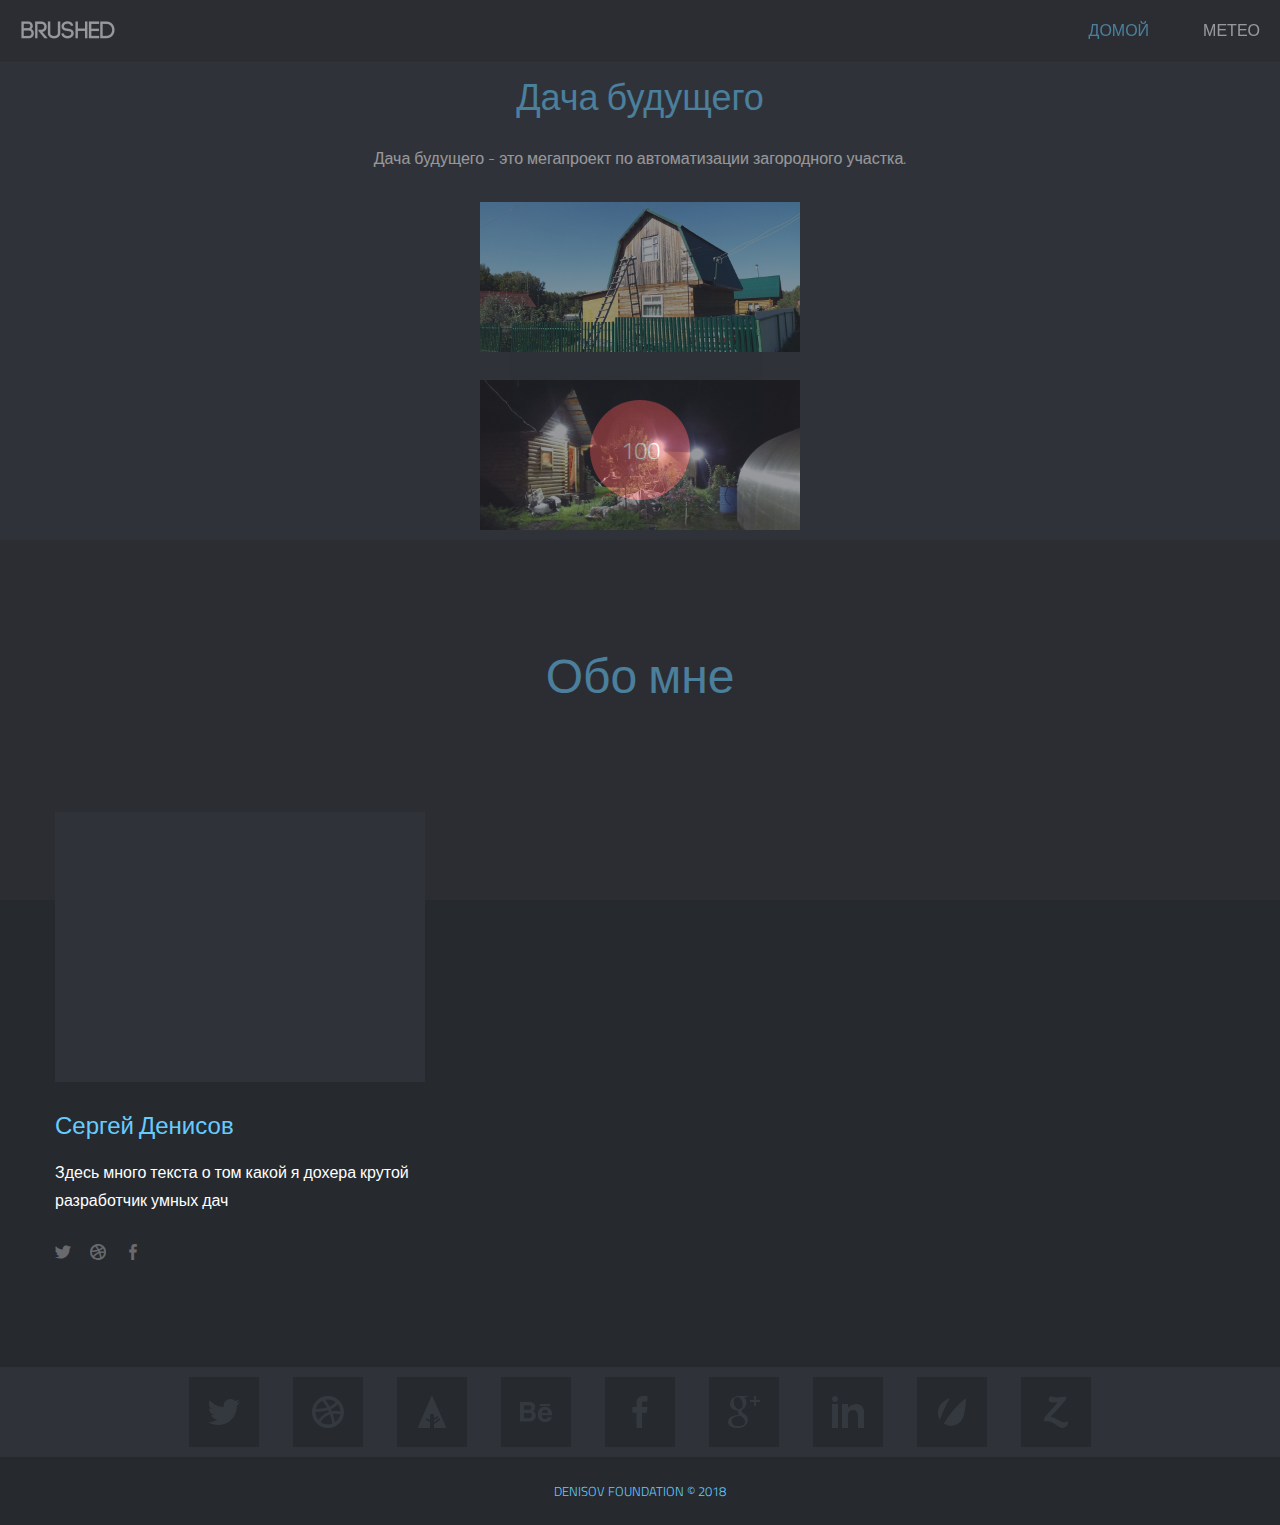
==== commit b36e51f8: "Add meteo station" ====
--- a/main.html
+++ b/main.html
@@ -84,19 +84,13 @@
     	<a id="mobile-nav" class="menu-nav" href="#menu-nav"></a>
         
         <div id="logo">
-        	<a id="goUp" href="#home-slider" title="Brushed | Responsive One Page Template">Что это</a>
+        	<a id="goUp" href="/" title=""></a>
         </div>
         
         <nav id="menu">
         	<ul id="menu-nav">
-            	<li class="current"><a onclick="mainPage()">Домой</a></li>
-                <li><a href="#about">Метео</a></li>
-                <li><a href="#contact">Термо</a></li>
-                <li><a href="#work">Камеры</a></li>
-                <li><a href="#about">Умывальник</a></li>
-                <li><a href="#contact">Уличный свет</a></li>
-                <li><a href="#work">Домашний свет</a></li>
-                <li><a href="#work">Сигнализация</a></li>
+            	<li class="current"><a onclick="goMain()">Домой</a></li>
+                <li><a onclick="goMeteo()">Метео</a></li>
             </ul>
         </nav>
         
@@ -105,62 +99,20 @@
 <!-- End Header -->
   
 
-
-
 <div id="work" class="page">
 	<div class="container">
         <center>
-    <h2 class="title" id="title">Уличный свет</h2>
-</center>
+            <h2 class="title" id="title">Дача будущего</h2>
             <p>
-                    Это случилось на следующий день, в пятницу.
-
-Прошлогодняя привычка Харухи покидать класс на время перемен в новом учебном году так никуда и не делась. Так что не было ничего удивительного в том, что после звонка об окончании урока наш командир немедленно исчезала. А я и в этом году всё так же обедаю за той же партой вместе с Танигути и Куникидой.
-
-Меня не волновал Танигути, но когда я смотрел на безобидное лицо Куникиды, я не мог избавиться от мыслей о Сасаки, которую встретил несколькими днями ранее. Я старался скрыть это, но он всё равно заметил, что я смотрю на него.
-
-- В чём дело? Тебе так нравится омлет?
-
-Куникида вёл себя в точности как говорила Сасаки, то есть - беспечно.
-
-- Нет, ничего. – ответил я немедля.
-
-- Я удивлён, что мы снова оказались в одном классе.
-
-- Да уж…
-
-Руки Куникиды, ковырявшие палочками оказу[1], замерли и он поднял голову.
-
-- Я очень счастлив. Когда я увидел списки учеников, я просто не мог поверить своим глазам.
-
-А я-то был абсолютно уверен, что ты окажешься в «научном» классе.
-
-- Вначале, я и собирался так поступить. Но, я не очень хорош в гуманитарных предметах, так что я решил посвятить этот год им. Я сосредоточусь на естественных науках на третьем году обучения. Кроме того, в этом году начинается разделение на «гуманитарное» и «научное» направление обучения. Это значит, что будет больший выбор факультативов и метаться между ними станет очень утомительно, особенно во втором семестре.
-
-Что касается Танигути… Ну, мне вообще-то нет до него дела.
-
-- Эй, Кён, это жестоко! – запротестовал Танигути, - На самом деле я хотел попасть в класс с девчонками посимпатичнее. Моя цель была где-то в районе класса «Е»…(2-6)
-
-Произнося это, он начал скользить взглядом между девушками в нашем классе.
-
-- Смотри, совершенно ничего не изменилось. И я всё так же сижу тут с вами…  
+                Дача будущего - это мегапроект по автоматизации загородного участка.
             </p>
-            <center>
-            <form id="contact-form" class="contact-form" action="#">
-                <a>Температура</a>
-                <p class="contact-email">
-                    <b><input style="width: 150px; text-align: center;" id="temp" type="text" placeholder="23" value="" name="email" /></b>
-                </p>
-                <br>
-                <p>
-                    <a style="width: 150px;" id="contact-submit" class="button" onclick="setTemp()">Изменить</a>
-                </p>
-            </form>
+            <img width="320" src="img/bg01.jpg" />
+            <br><br>
+            <img width="320" src="img/bg02.jpg" />
+            <br>
         </center>
     </div>
 </div>
-
-
 
 
 <!-- About Section -->
@@ -171,7 +123,6 @@
         <div class="span12">
             <div class="title-page">
                 <h2 class="title">Обо мне</h2>
-                <h3 class="title-description">Посмотри информацию обо мне</h3>
             </div>
         </div>
     </div>
@@ -186,7 +137,7 @@
                     <span class="overlay-img"></span>
                     <span class="overlay-text-thumb">Разработчик</span>
                 </div>
-                <img src="/img/profile/profile-01.jpg" alt="John Doe">
+                <img src="/img/profile/profile-01.jpg" alt="Сергей Денисов">
             </div>            
             <h3 class="profile-name">Сергей Денисов</h3>
             <p class="profile-description">Здесь много текста о том какой я дохера крутой разработчик умных дач</p>
@@ -320,7 +271,7 @@
 <script src="/js/jquery.tweet.js"></script> <!-- Tweet -->
 <script src="/js/plugins.js"></script>
 <script src="/js/main.js"></script> <!-- Default JS -->
-<script src="/js/temp.js"></script>
+<script src="/js/modules/modules.js"></script>
 <script src="/js/pages.js"></script>
 <!-- End Js -->
 
